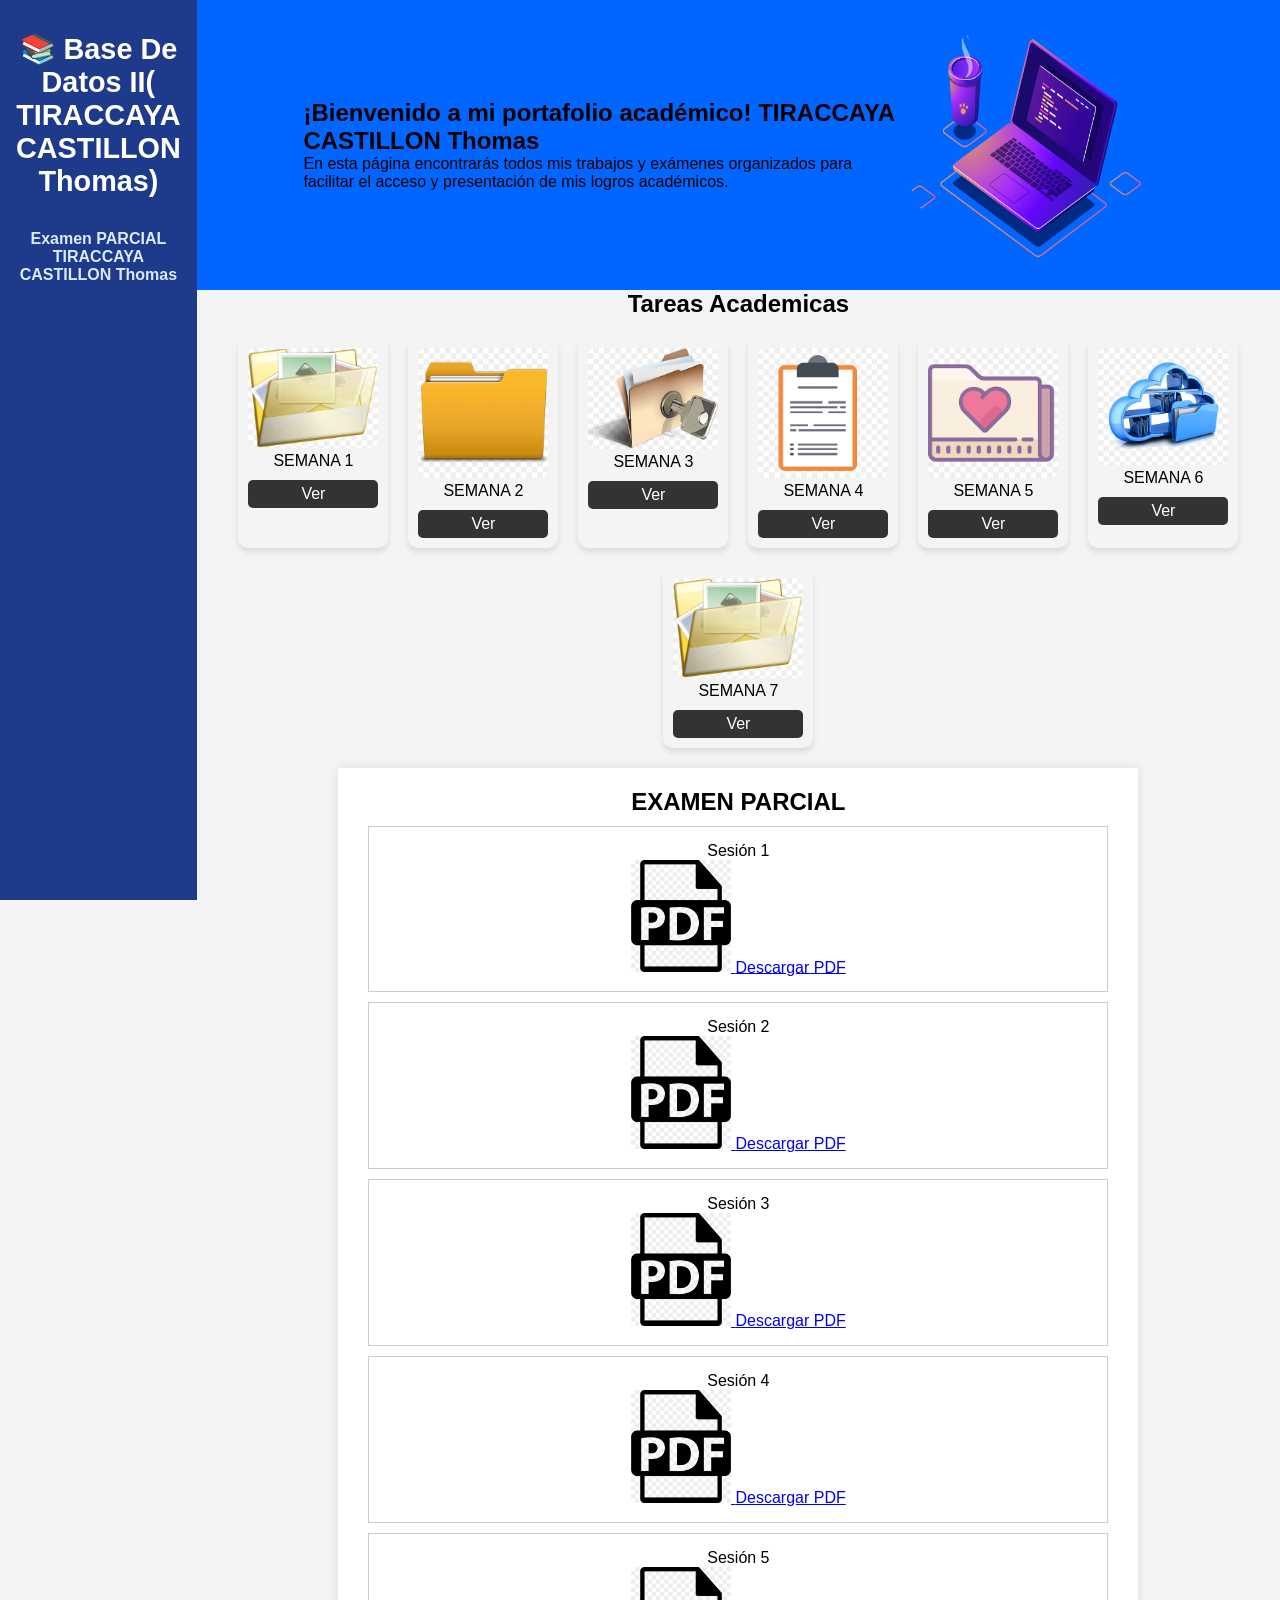
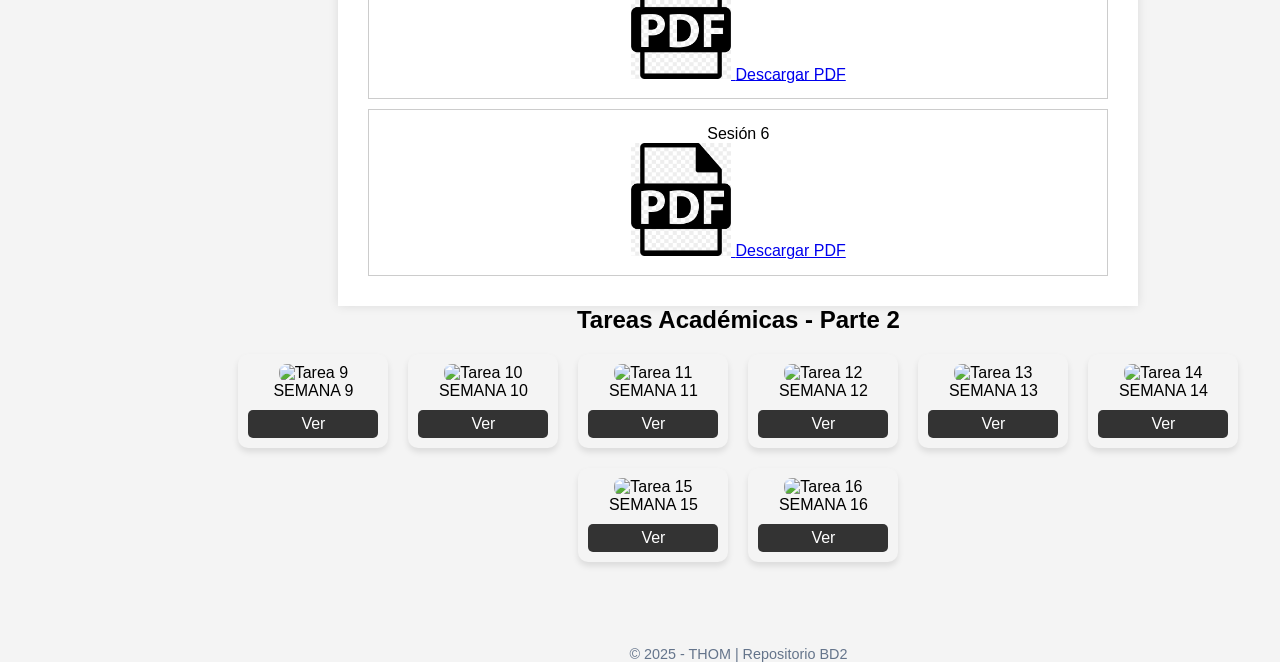
==== index.html @ 5e639778 "Update index.html" ====
<!DOCTYPE html>
<html lang="es">
<head>
  <meta charset="UTF-8">
  <meta name="viewport" content="width=device-width, initial-scale=1.0">
  <title>Repositorio BD2</title>
  <link rel="stylesheet" href="style.css">
</head>
<body>
  <div class="container">
    <aside class="sidebar">
      <h2>📚 Base De Datos II( TIRACCAYA CASTILLON Thomas)</h2>
      <nav>
        <ul>
           <li><a href="#presentacion"></a></li>
          <li><a href="#tareas"></a></li>
          <li><a href="#examen">Examen PARCIAL TIRACCAYA CASTILLON Thomas  </a></li>
          
        </ul>
      </nav>
    </aside>

   <section id="presentacion">
    <div class="contenedor-presentacion">
        <div class="texto-presentacion">
            <h2>¡Bienvenido a mi portafolio académico!
              TIRACCAYA CASTILLON Thomas
            </h2>
            <p>En esta página encontrarás todos mis trabajos y exámenes organizados para facilitar el acceso y presentación de mis logros académicos.</p>
        </div>
        <img src="img/foto-inicio.png" alt="Imagen de perfil">
        
    </div>
<section id="tareas">
    <h2>Tareas Academicas</h2>
    <div class="contenedor-tareas">
        <div class="tarea">
            <img src="img/semana_1.png" alt="Tarea 1">
            <p>SEMANA 1</p>
            <a href="https://www.canva.com/design/DAGjiTIDUJI/rzl7rjR2-c_rX0EJ133azg/edit?utm_content=DAGjiTIDUJI&utm_campaign=designshare&utm_medium=link2&utm_source=sharebutton" target="_blank">Ver</a>
        </div>
        <div class="tarea">
            <img src="img/semana_2.png" alt="Tarea 2">
            <p>SEMANA 2</p>
            <a href="https://www.canva.com/design/DAGjniBodwI/yDv_lgMr6_pcPIuMNM6FGQ/edit"target="_blank" >Ver</a>
        </div>
        <div class="tarea">
            <img src="img/semana_3.png" alt="Tarea 3">
            <p>SEMANA 3</p>
            <a href="tarea3.html" target="_blank">Ver</a>
        </div>
        <div class="tarea">
            <img src="img/semana_4.png" alt="Tarea 4">
            <p>SEMANA 4</p>
            <a href="https://universidadperuanalosand804-my.sharepoint.com/:x:/g/personal/s01301a_ms_upla_edu_pe/EdQ0whGF1O1AveE6C3Fu3boBXhEmCoakHpJaZ-RWYPAU6A?e=C2inzX" target="_blank">Ver</a>
        </div>
        <div class="tarea">
            <img src="img/semana_5.png" alt="Tarea 5">
            <p>SEMANA 5</p>
            <a href="https://universidadperuanalosand804-my.sharepoint.com/:p:/g/personal/s01301a_ms_upla_edu_pe/EWw7lZyQUc5HtdGyzTE4fcMBh_opcxxmxzOWknO6XAve9Q?e=O24t75" target="_blank">Ver</a>
        </div>
        <div class="tarea">
            <img src="img/semana_6.png" alt="Tarea 6">
            <p>SEMANA 6</p>
            <a href="https://universidadperuanalosand804-my.sharepoint.com/:p:/g/personal/s01301a_ms_upla_edu_pe/EWw7lZyQUc5HtdGyzTE4fcMBh_opcxxmxzOWknO6XAve9Q?e=O24t75" target="_blank">Ver</a>
        </div>
        <div class="tarea">
            <img src="img/semana_1.png" alt="Tarea 7">
            <p>SEMANA 7</p>
            <a href="google.com" target="_blank" rel="noopener noreferrer">Ver</a>
        </div>
    </div>
</section>
<section id="examen">
  
</section> 
<div class="contenedor">
        <h1>EXAMEN PARCIAL</h1>
        <div class="sesiones">
            <!-- Generar sesiones dinámicamente con JavaScript -->
        </div>
    </div>
  <section id="tareas2">
      <h2>Tareas Académicas - Parte 2</h2>
    <div class="contenedor-tareas" id="tareas2">
        <div class="tarea">
            <img src="img/semana_9.png" alt="Tarea 9">
            <p>SEMANA 9</p>
            <a href="https://ejemplo.com/semana9" target="_blank">Ver</a>
        </div>
        <div class="tarea">
            <img src="img/semana_10.png" alt="Tarea 10">
            <p>SEMANA 10</p>
            <a href="https://ejemplo.com/semana10" target="_blank">Ver</a>
        </div>
        <div class="tarea">
            <img src="img/semana_11.png" alt="Tarea 11">
            <p>SEMANA 11</p>
            <a href="https://ejemplo.com/semana11" target="_blank">Ver</a>
        </div>
        <div class="tarea">
            <img src="img/semana_12.png" alt="Tarea 12">
            <p>SEMANA 12</p>
            <a href="https://ejemplo.com/semana12" target="_blank">Ver</a>
        </div>
        <div class="tarea">
            <img src="img/semana_13.png" alt="Tarea 13">
            <p>SEMANA 13</p>
            <a href="https://ejemplo.com/semana13" target="_blank">Ver</a>
        </div>
        <div class="tarea">
            <img src="img/semana_14.png" alt="Tarea 14">
            <p>SEMANA 14</p>
            <a href="https://ejemplo.com/semana14" target="_blank">Ver</a>
        </div>
        <div class="tarea">
            <img src="img/semana_15.png" alt="Tarea 15">
            <p>SEMANA 15</p>
            <a href="https://ejemplo.com/semana15" target="_blank">Ver</a>
        </div>
        <div class="tarea">
            <img src="img/semana_16.png" alt="Tarea 16">
            <p>SEMANA 16</p>
            <a href="https://ejemplo.com/semana16" target="_blank">Ver</a>
        </div>
    </div>
  </section>

    <script src="Script.js"></script>
      <footer>
        <p>&copy; 2025 - THOM | Repositorio BD2</p>
      </footer>
    </main>
  </div>
</body>
</html>
---- style.css ----
/* Fuente y estilos básicos */
@import url('https://fonts.googleapis.com/css2?family=M+PLUS+1p&family=M+PLUS+Rounded+1c&display=swap');
*{
    margin: 0;
    padding: 0;
    box-sizing: border-box;
    font-family: 'M PLUS Rounded 1c', sans-serif;
}
html{
    scroll-behavior: smooth;
}

body {
    font-family: Arial, sans-serif;
    text-align: center;
    margin: 0;
    padding: 0;
}
* {
  box-sizing: border-box;
  margin: 0;
  padding: 0;
  font-family: 'Segoe UI', sans-serif;
}
.container {
  display: flex;
  min-height: 100vh;
}

/* Sidebar */
.sidebar {
  width: 220px;
  background-color: #1e3a8a;
  color: white;
  padding: 2rem 1rem;
  position: sticky;
  top: 0;
  height: 100vh;
}

.sidebar h2 {
  font-size: 1.8rem;
  margin-bottom: 2rem;
  text-align: center;
}

.sidebar nav ul {
  list-style: none;
}

.sidebar nav ul li {
  margin-bottom: 1rem;
}

.sidebar nav ul li a {
  color: #dbeafe;
  text-decoration: none;
  font-weight: bold;
  transition: color 0.3s;
}

.sidebar nav ul li a:hover {
  color: #ffffff;
}

/* Main content */
.content {
  flex: 1;
  padding: 2rem;
}

header {
  margin-bottom: 2rem;
}

header h1 {
  font-size: 2.5rem;
  color: #1e40af;
}

header p {
  color: #475569;
}

/* styles.css */
body {
    font-family: Arial, sans-serif;
    text-align: center;
    background-color: #f4f4f4;
}

.contenedor {
    max-width: 800px;
    margin: auto;
    padding: 20px;
    background: white;
    box-shadow: 0 0 10px rgba(0, 0, 0, 0.1);
}
.contenedor-presentacion {
    display: flex;
    align-items: center;
    justify-content: center;
    padding: 20px;
    background-color: #0066FF;
}

.contenedor-presentacion img {
    width: 250px; /* Ajusta el tamaño según sea necesario */
    height: 250px;
    border-radius: 50%;
    margin-right: 20px;
}

.texto-presentacion {
    max-width: 600px;
    text-align: left;
}
.contenedor-tareas {
    display: flex;
    flex-wrap: wrap;
    justify-content: center;
    gap: 20px;
    padding: 20px;
}

.tarea {
    width: 150px;
    padding: 10px;
    text-align: center;
    background-color: #f4f4f4;
    border-radius: 10px;
    box-shadow: 0 4px 6px rgba(0, 0, 0, 0.1);
}

.tarea img {
    width: 100%;
    border-radius: 8px;
}

.tarea a {
    display: block;
    margin-top: 10px;
    padding: 5px;
    text-decoration: none;
    background-color: #333;
    color: white;
    border-radius: 5px;
}
.sesion {
    border: 1px solid #ccc;
    padding: 15px;
    margin: 10px;
    background-color: #fff;
}

.sesion img {
    width: 100px;
    height: auto;
}

.boton {
    display: block;
    margin: 10px auto;
    padding: 10px;
    background-color: blue;
    color: white;
    text-decoration: none;
    border-radius: 5px;
}

.boton:hover {
    background-color: darkblue;
}
/* Footer */
footer {
  margin-top: 4rem;
  text-align: center;
  color: #64748b;
  font-size: 0.9rem;
}
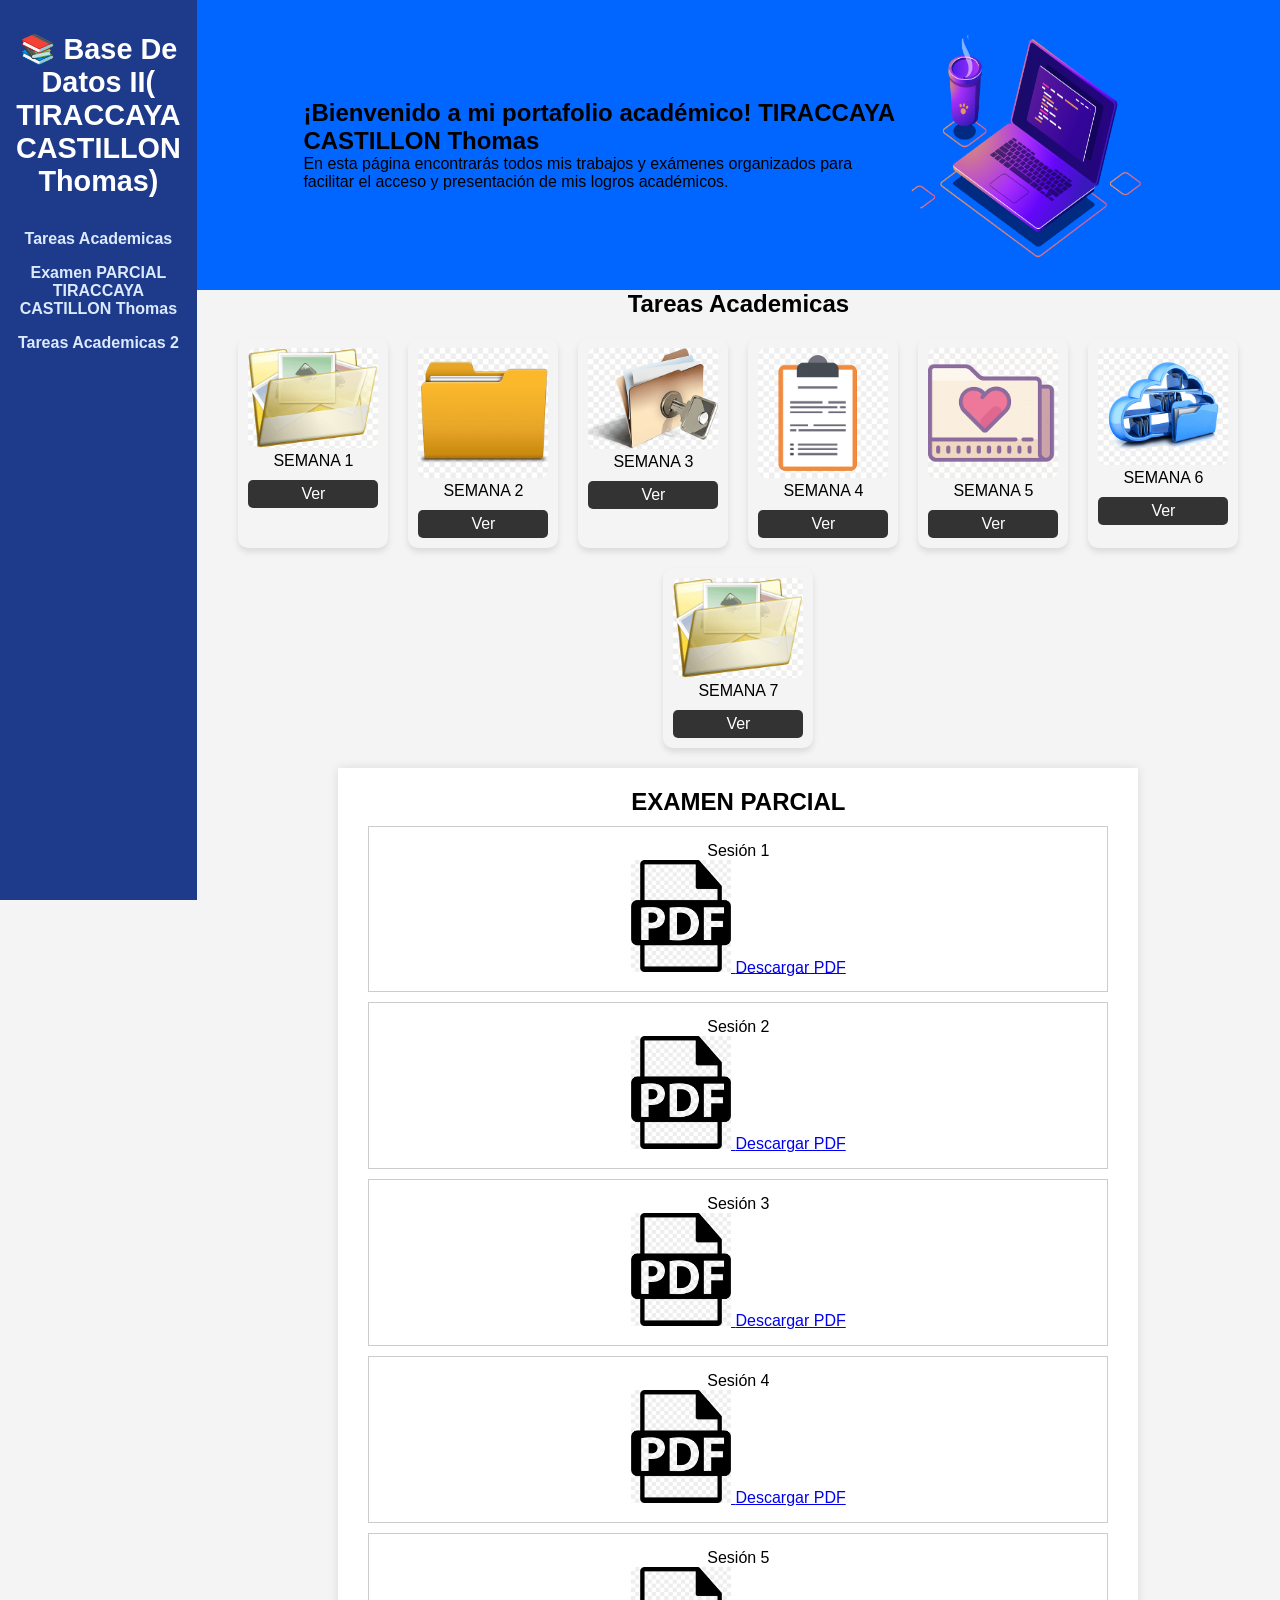
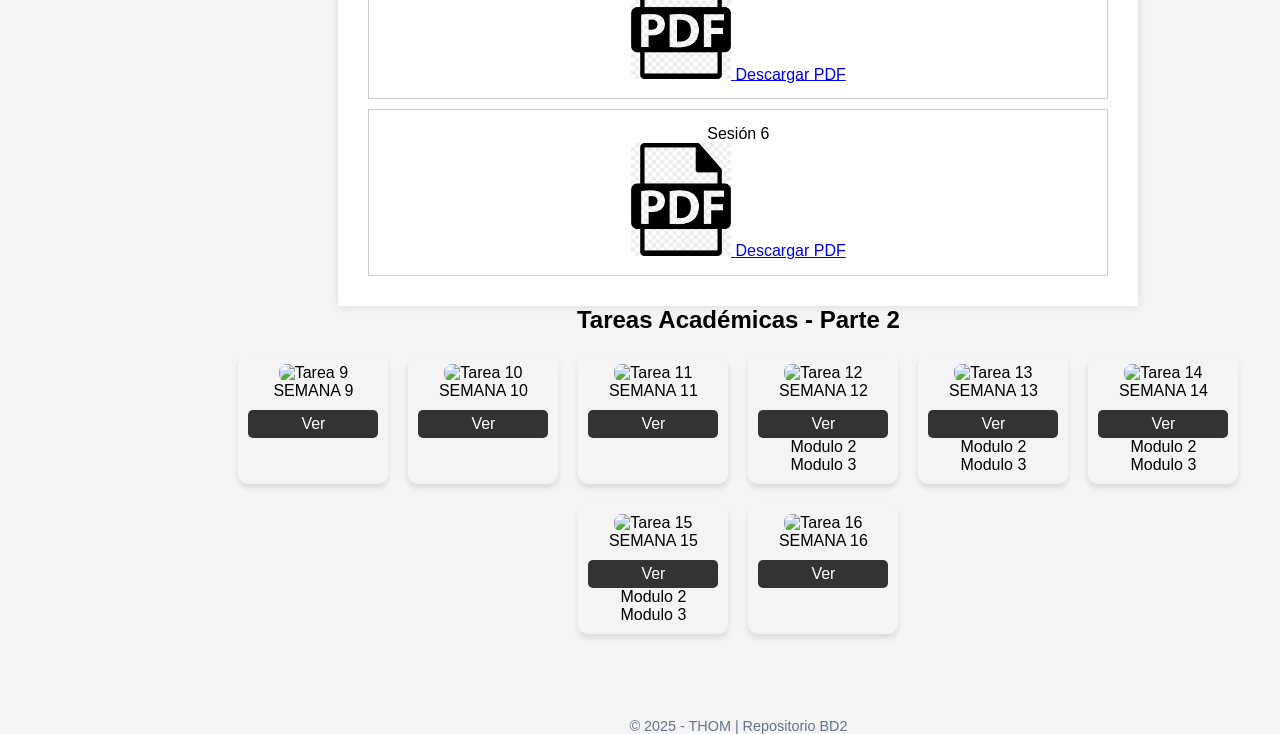
==== commit 7a29d2f1: "Update index.html" ====
--- a/index.html
+++ b/index.html
@@ -13,9 +13,9 @@
       <nav>
         <ul>
            <li><a href="#presentacion"></a></li>
-          <li><a href="#tareas"></a></li>
+          <li><a href="#tareas">Tareas Academicas </a></li>
           <li><a href="#examen">Examen PARCIAL TIRACCAYA CASTILLON Thomas  </a></li>
-          
+          <li><a href="#tareas2">Tareas Academicas 2</a></li>
         </ul>
       </nav>
     </aside>
@@ -91,32 +91,40 @@
         <div class="tarea">
             <img src="img/semana_10.png" alt="Tarea 10">
             <p>SEMANA 10</p>
-            <a href="https://ejemplo.com/semana10" target="_blank">Ver</a>
+            <a href="https://universidadperuanalosand804-my.sharepoint.com/:w:/g/personal/s01301a_ms_upla_edu_pe/EXelvGor4opFsDX1-veQJboBdX7mOpkSONgCnODID5k4uA?e=kZrKa3" target="_blank">Ver</a>
         </div>
         <div class="tarea">
             <img src="img/semana_11.png" alt="Tarea 11">
             <p>SEMANA 11</p>
-            <a href="https://ejemplo.com/semana11" target="_blank">Ver</a>
+            <a href="https://universidadperuanalosand804-my.sharepoint.com/:w:/g/personal/s01301a_ms_upla_edu_pe/EdFS7dxULSRErAuXMihiwtoBA-bXfXD88xIZjsRterM3oA?e=ClSCLf" target="_blank">Ver</a>
         </div>
         <div class="tarea">
             <img src="img/semana_12.png" alt="Tarea 12">
             <p>SEMANA 12</p>
             <a href="https://ejemplo.com/semana12" target="_blank">Ver</a>
+            <p>Modulo 2</p>
+            <p>Modulo 3</p>
         </div>
         <div class="tarea">
             <img src="img/semana_13.png" alt="Tarea 13">
             <p>SEMANA 13</p>
             <a href="https://ejemplo.com/semana13" target="_blank">Ver</a>
+          <p>Modulo 2</p>
+            <p>Modulo 3</p>
         </div>
         <div class="tarea">
             <img src="img/semana_14.png" alt="Tarea 14">
             <p>SEMANA 14</p>
             <a href="https://ejemplo.com/semana14" target="_blank">Ver</a>
+          <p>Modulo 2</p>
+            <p>Modulo 3</p>
         </div>
         <div class="tarea">
             <img src="img/semana_15.png" alt="Tarea 15">
             <p>SEMANA 15</p>
             <a href="https://ejemplo.com/semana15" target="_blank">Ver</a>
+          <p>Modulo 2</p>
+            <p>Modulo 3</p>
         </div>
         <div class="tarea">
             <img src="img/semana_16.png" alt="Tarea 16">
--- a/style.css
+++ b/style.css
@@ -171,6 +171,59 @@
 .boton:hover {
     background-color: darkblue;
 }
+/* Estilos solo para la sección tareas2 */
+    tareas2 {
+        display: flex;
+        flex-wrap: wrap;
+        justify-content: center;
+        gap: 20px;
+        padding: 20px;
+        max-width: 1200px;
+        margin: auto;
+    }
+
+    tareas2 .tarea {
+        background-color: #ffffff;
+        border-radius: 10px;
+        box-shadow: 0 4px 10px rgba(0, 0, 0, 0.15);
+        width: 200px;
+        text-align: center;
+        padding: 15px;
+        transition: transform 0.3s ease;
+    }
+
+    tareas2 .tarea:hover {
+        transform: translateY(-5px);
+    }
+
+    tareas2 .tarea img {
+        width: 100%;
+        height: 150px;
+        object-fit: cover;
+        border-radius: 8px;
+        margin-bottom: 10px;
+    }
+
+    tareas2 .tarea p {
+        font-weight: bold;
+        margin-bottom: 8px;
+        color: #2c3e50;
+    }
+
+    tareas2 .tarea a {
+        display: inline-block;
+        padding: 8px 14px;
+        background-color: #2980b9;
+        color: white;
+        text-decoration: none;
+        border-radius: 5px;
+        transition: background-color 0.3s ease;
+    }
+
+    tareas2 .tarea a:hover {
+        background-color: #1c5980;
+    }
+
 /* Footer */
 footer {
   margin-top: 4rem;
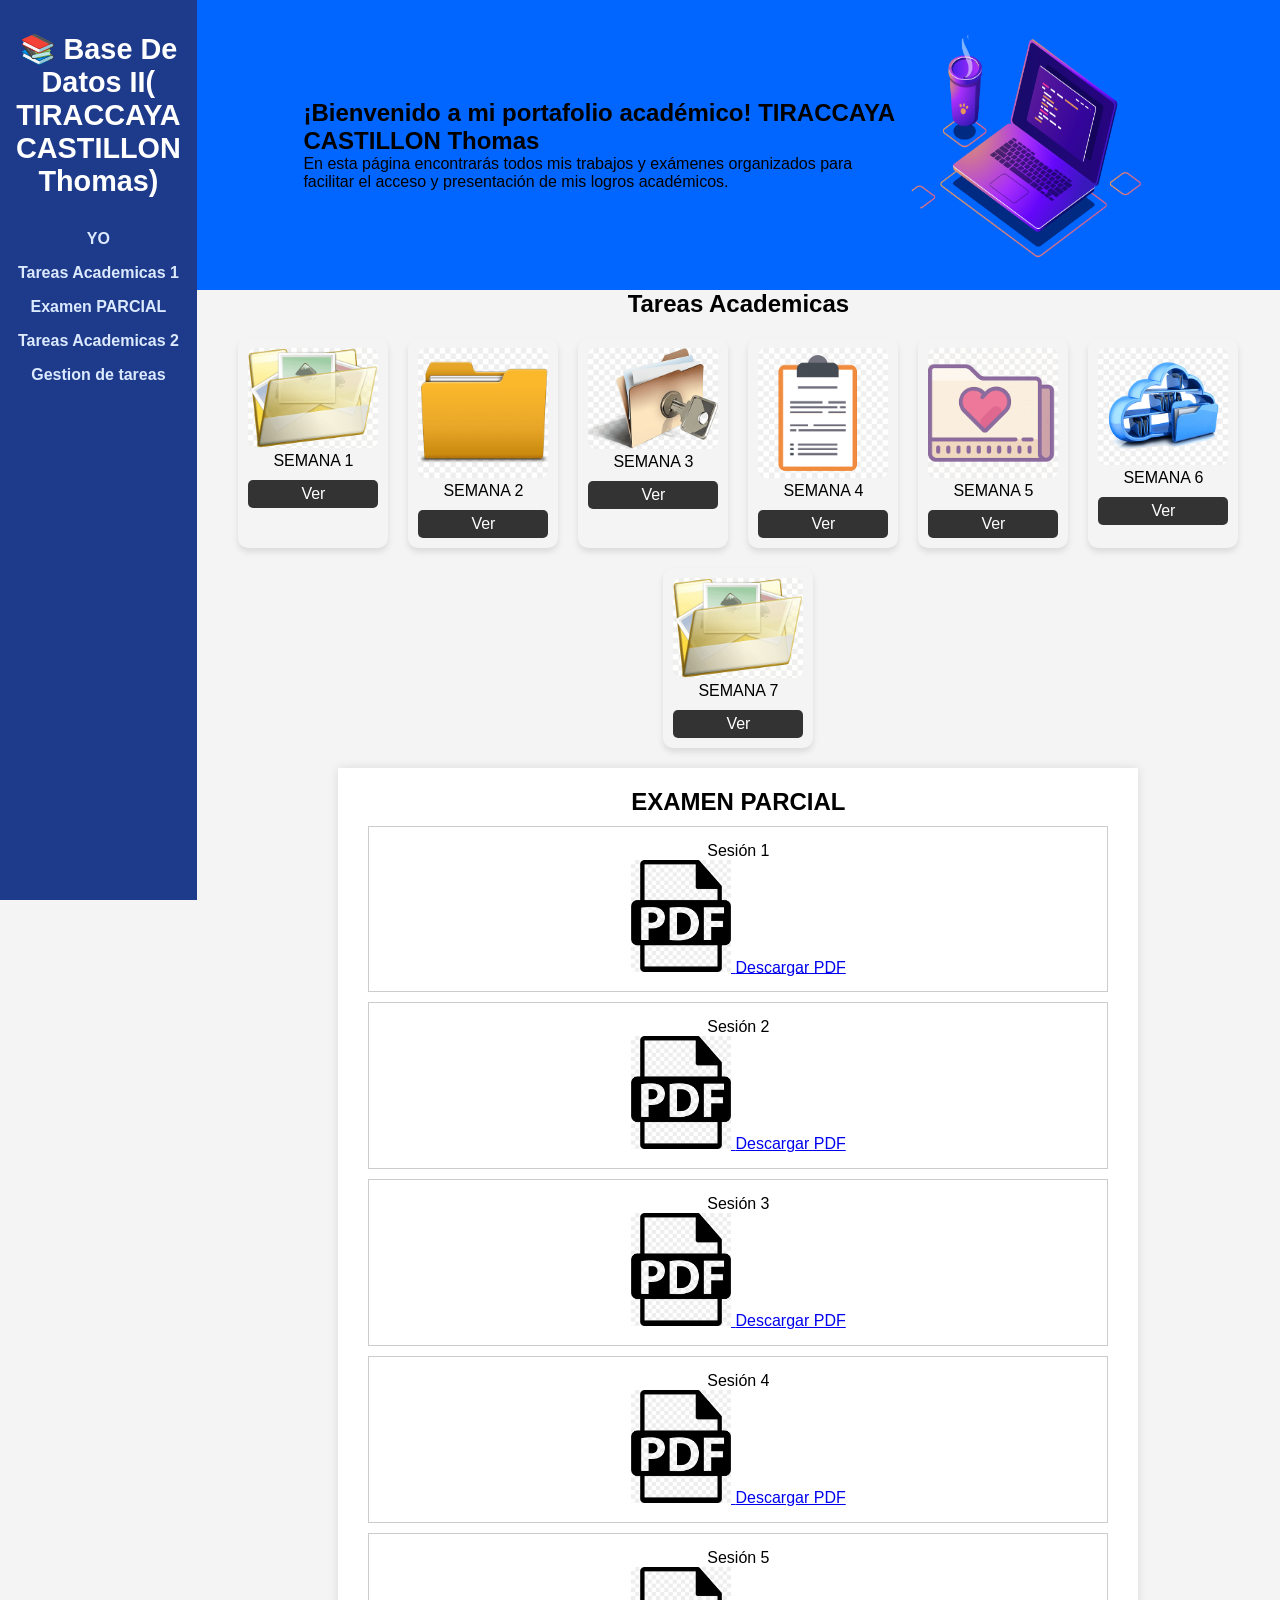
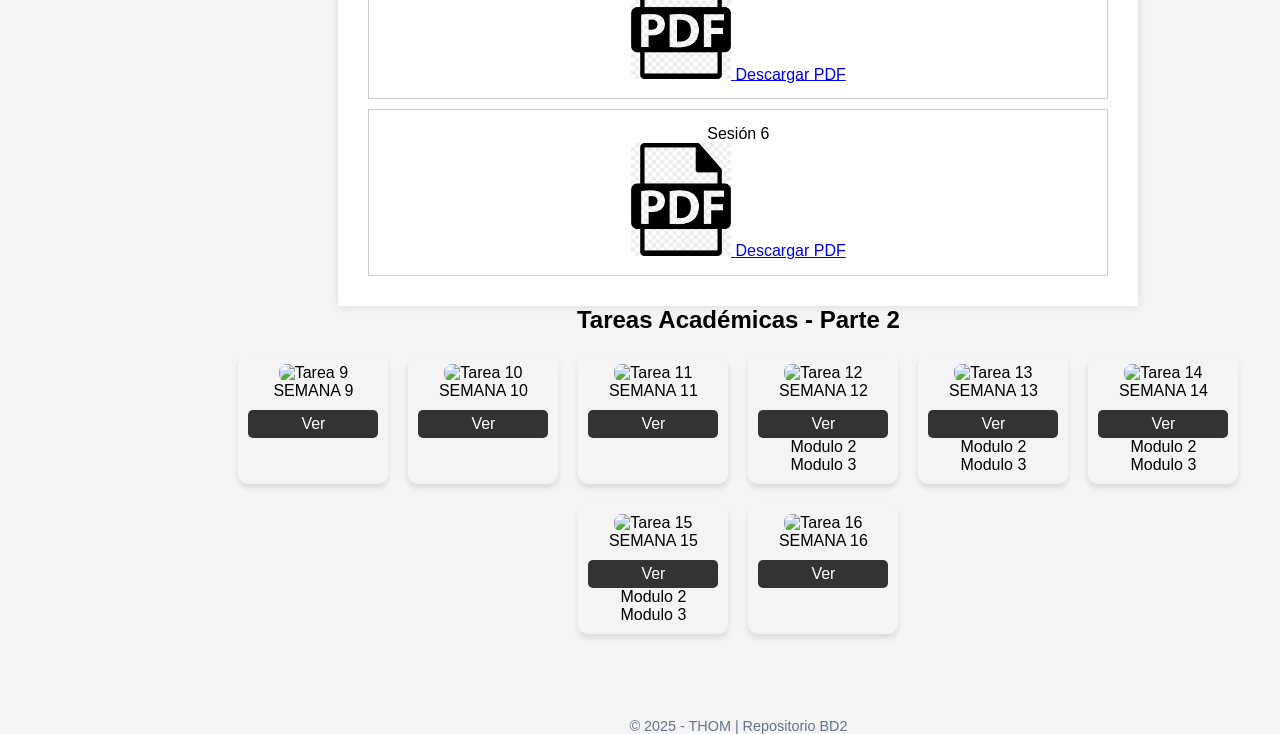
==== commit 9f31af32: "Update index.html" ====
--- a/index.html
+++ b/index.html
@@ -12,10 +12,11 @@
       <h2>📚 Base De Datos II( TIRACCAYA CASTILLON Thomas)</h2>
       <nav>
         <ul>
-           <li><a href="#presentacion"></a></li>
-          <li><a href="#tareas">Tareas Academicas </a></li>
-          <li><a href="#examen">Examen PARCIAL TIRACCAYA CASTILLON Thomas  </a></li>
+           <li><a href="#presentacion">YO</a></li>
+          <li><a href="#tareas">Tareas Academicas 1</a></li>
+          <li><a href="#examen">Examen PARCIAL </a></li>
           <li><a href="#tareas2">Tareas Academicas 2</a></li>
+          <li><a href="#gestion" >Gestion de tareas</a></li>
         </ul>
       </nav>
     </aside>
@@ -133,6 +134,9 @@
         </div>
     </div>
   </section>
+     <section id="gestion">
+       
+     </section>
 
     <script src="Script.js"></script>
       <footer>
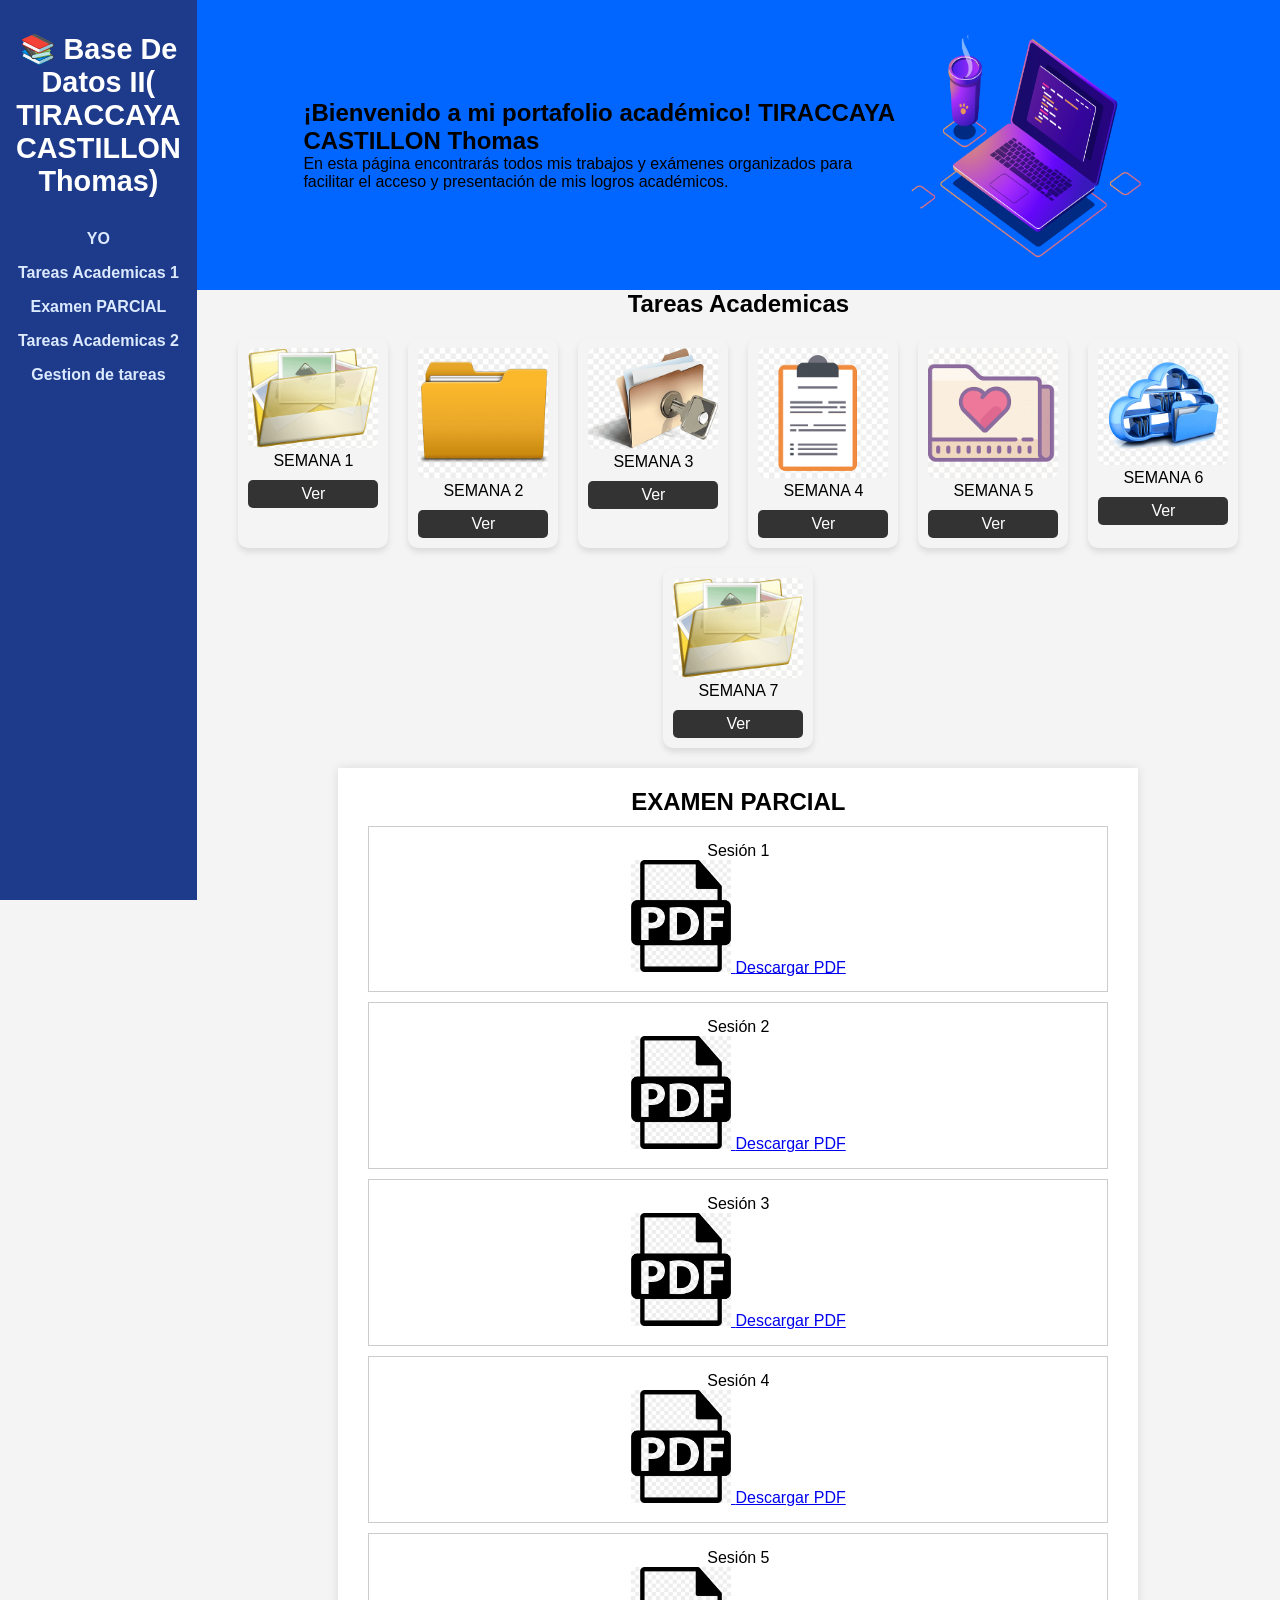
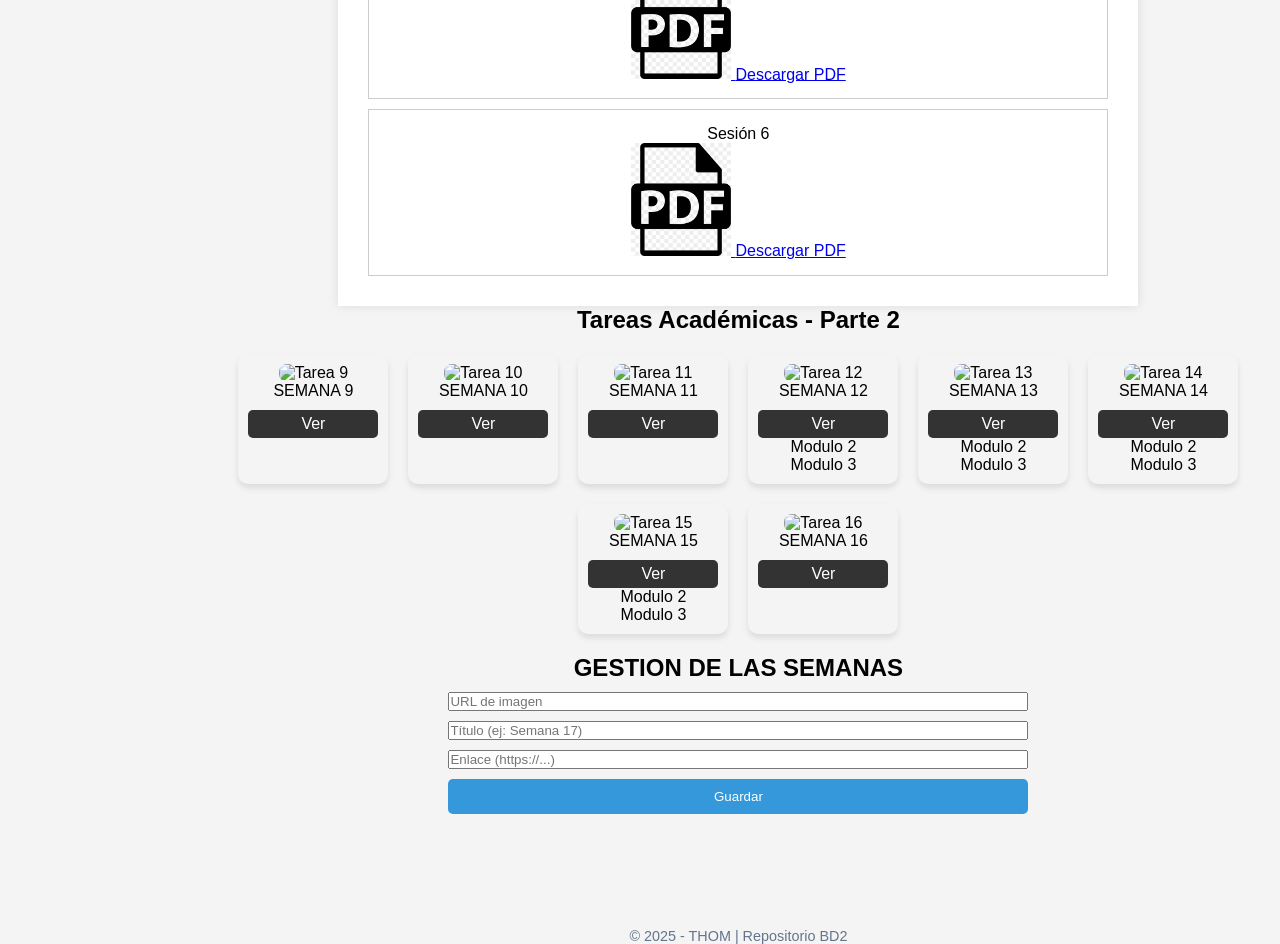
==== commit 165d42b9: "Update index.html" ====
--- a/index.html
+++ b/index.html
@@ -135,6 +135,21 @@
     </div>
   </section>
      <section id="gestion">
+       <h2>GESTION DE LAS SEMANAS</h2>
+  <div style="max-width: 600px; margin: auto; padding: 10px;">
+    <form id="formulario">
+      <input type="hidden" id="indice">
+      <input type="text" id="imagen" placeholder="URL de imagen" required style="width: 100%; margin-bottom: 10px;">
+      <input type="text" id="titulo" placeholder="Título (ej: Semana 17)" required style="width: 100%; margin-bottom: 10px;">
+      <input type="text" id="link" placeholder="Enlace (https://...)" required style="width: 100%; margin-bottom: 10px;">
+      <button type="submit" style="width: 100%; background-color: #3498db; color: white; padding: 10px; border: none; border-radius: 5px;">Guardar</button>
+    </form>
+  </div>
+
+  <div class="contenedor-tareas" id="gestion">
+    <!-- Las tareas gestionadas aparecerán aquí -->
+    
+  </div>
        
      </section>
 
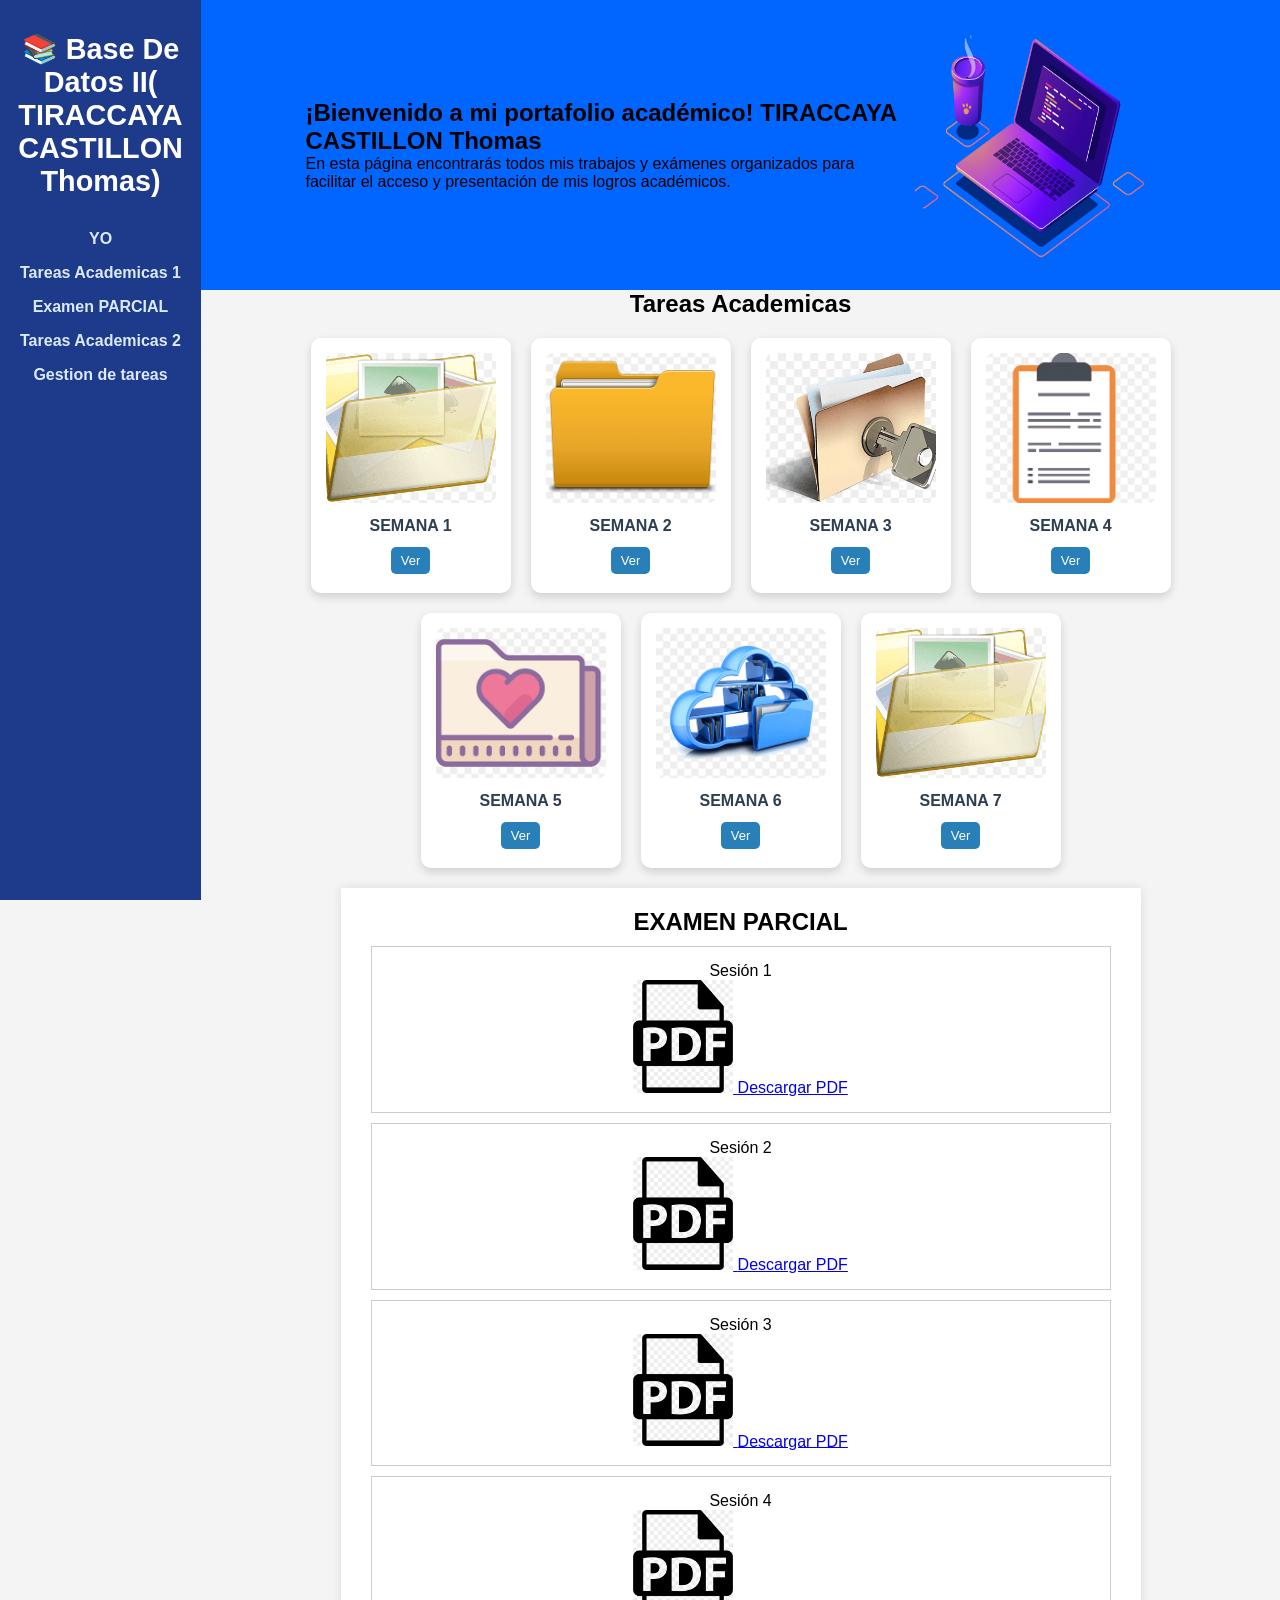
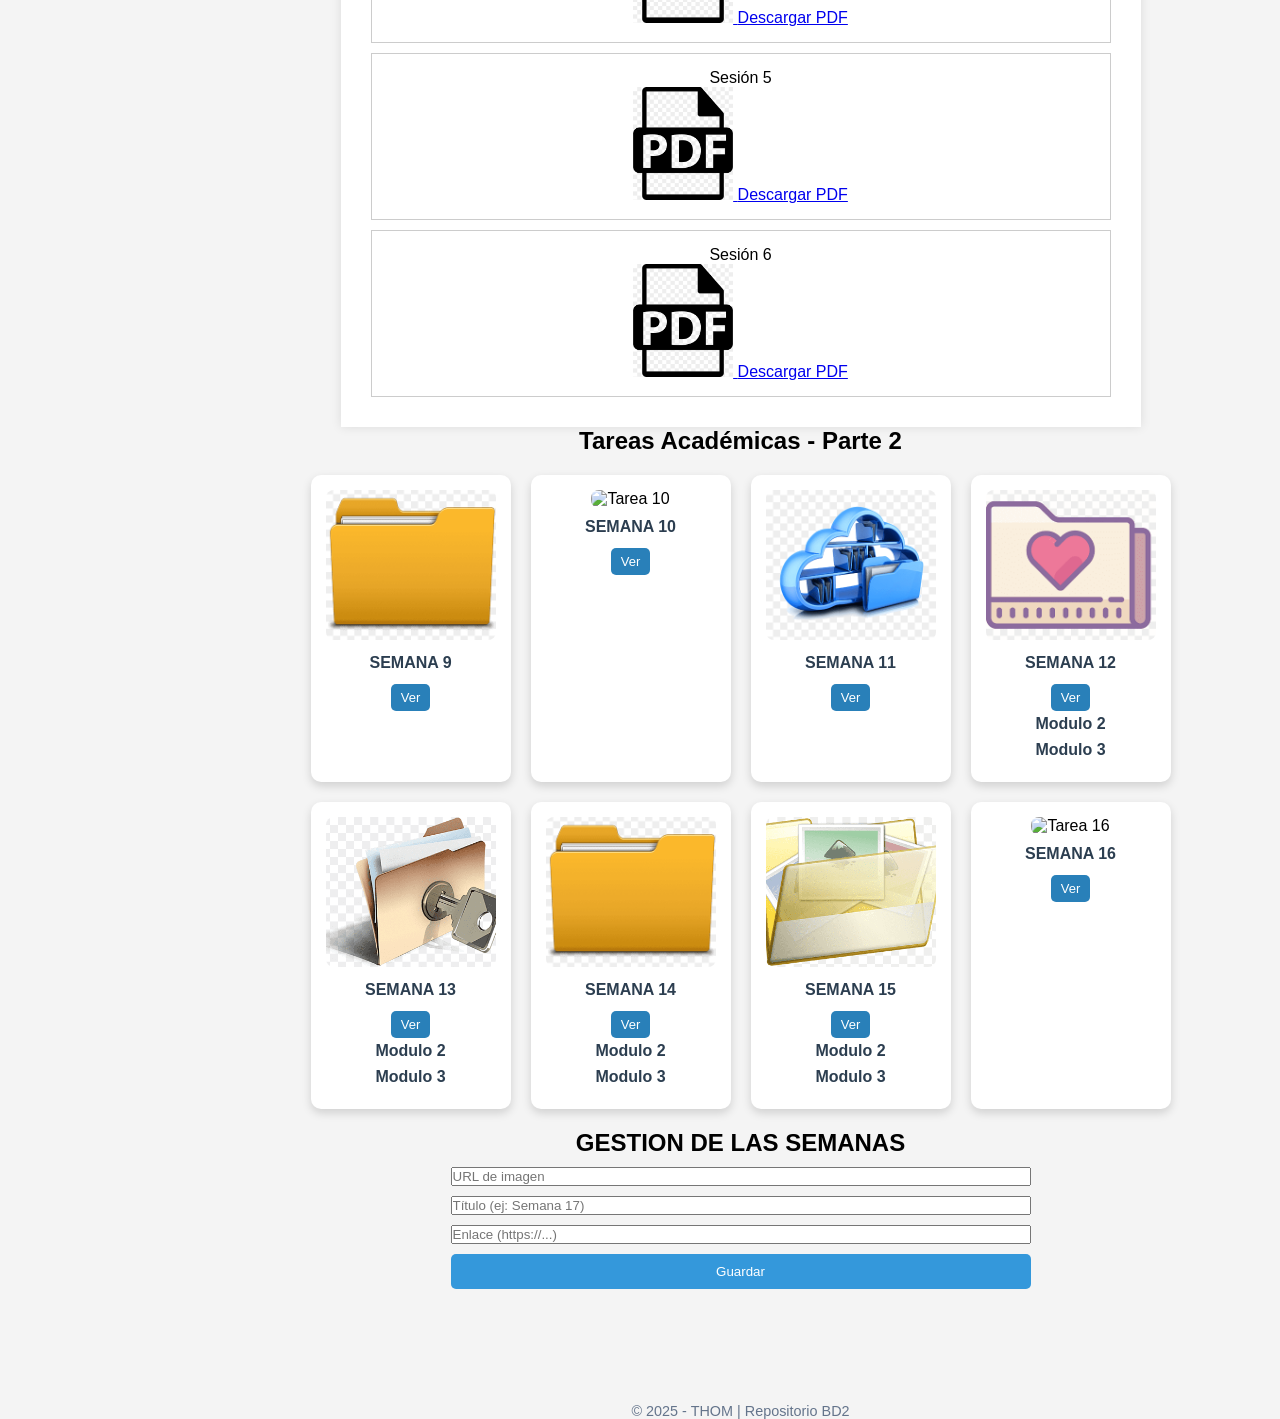
==== commit e7bda435: "Update index.html" ====
--- a/index.html
+++ b/index.html
@@ -85,43 +85,43 @@
       <h2>Tareas Académicas - Parte 2</h2>
     <div class="contenedor-tareas" id="tareas2">
         <div class="tarea">
-            <img src="img/semana_9.png" alt="Tarea 9">
+            <img src="img/semana_2.png" alt="Tarea 9">
             <p>SEMANA 9</p>
             <a href="https://ejemplo.com/semana9" target="_blank">Ver</a>
         </div>
         <div class="tarea">
-            <img src="img/semana_10.png" alt="Tarea 10">
+            <img src="img/semana_7.png" alt="Tarea 10">
             <p>SEMANA 10</p>
             <a href="https://universidadperuanalosand804-my.sharepoint.com/:w:/g/personal/s01301a_ms_upla_edu_pe/EXelvGor4opFsDX1-veQJboBdX7mOpkSONgCnODID5k4uA?e=kZrKa3" target="_blank">Ver</a>
         </div>
         <div class="tarea">
-            <img src="img/semana_11.png" alt="Tarea 11">
+            <img src="img/semana_6.png" alt="Tarea 11">
             <p>SEMANA 11</p>
             <a href="https://universidadperuanalosand804-my.sharepoint.com/:w:/g/personal/s01301a_ms_upla_edu_pe/EdFS7dxULSRErAuXMihiwtoBA-bXfXD88xIZjsRterM3oA?e=ClSCLf" target="_blank">Ver</a>
         </div>
         <div class="tarea">
-            <img src="img/semana_12.png" alt="Tarea 12">
+            <img src="img/semana_5.png" alt="Tarea 12">
             <p>SEMANA 12</p>
-            <a href="https://ejemplo.com/semana12" target="_blank">Ver</a>
+            <a href="https://universidadperuanalosand804-my.sharepoint.com/:w:/g/personal/s01301a_ms_upla_edu_pe/EQ_MkjzEOJFPui4Cnut8zbwBFyhunpJW79ww89W8_DkyHA?e=aL67xE" target="_blank">Ver</a>
             <p>Modulo 2</p>
             <p>Modulo 3</p>
         </div>
         <div class="tarea">
-            <img src="img/semana_13.png" alt="Tarea 13">
+            <img src="img/semana_3.png" alt="Tarea 13">
             <p>SEMANA 13</p>
-            <a href="https://ejemplo.com/semana13" target="_blank">Ver</a>
+            <a href="https://universidadperuanalosand804-my.sharepoint.com/:w:/g/personal/s01301a_ms_upla_edu_pe/EQ_MkjzEOJFPui4Cnut8zbwBFyhunpJW79ww89W8_DkyHA?e=aL67xE" target="_blank">Ver</a>
           <p>Modulo 2</p>
             <p>Modulo 3</p>
         </div>
         <div class="tarea">
-            <img src="img/semana_14.png" alt="Tarea 14">
+            <img src="img/semana_2.png" alt="Tarea 14">
             <p>SEMANA 14</p>
-            <a href="https://ejemplo.com/semana14" target="_blank">Ver</a>
+            <a href="https://universidadperuanalosand804-my.sharepoint.com/:w:/g/personal/s01301a_ms_upla_edu_pe/EQ_MkjzEOJFPui4Cnut8zbwBFyhunpJW79ww89W8_DkyHA?e=aL67xE" target="_blank">Ver</a>
           <p>Modulo 2</p>
             <p>Modulo 3</p>
         </div>
         <div class="tarea">
-            <img src="img/semana_15.png" alt="Tarea 15">
+            <img src="img/semana_1.png" alt="Tarea 15">
             <p>SEMANA 15</p>
             <a href="https://ejemplo.com/semana15" target="_blank">Ver</a>
           <p>Modulo 2</p>
--- a/style.css
+++ b/style.css
@@ -223,7 +223,74 @@
     tareas2 .tarea a:hover {
         background-color: #1c5980;
     }
-
+/* section de gestion de tareas*/
+.contenedor-tareas {
+    display: flex;
+    flex-wrap: wrap;
+    justify-content: center;
+    gap: 20px;
+    padding: 20px;
+    max-width: 1200px;
+    margin: auto;
+  }
+
+  .tarea {
+    background-color: #ffffff;
+    border-radius: 10px;
+    box-shadow: 0 4px 10px rgba(0, 0, 0, 0.15);
+    width: 200px;
+    text-align: center;
+    padding: 15px;
+    transition: transform 0.3s ease;
+  }
+
+  .tarea:hover {
+    transform: translateY(-5px);
+  }
+
+  .tarea img {
+    width: 100%;
+    height: 150px;
+    object-fit: cover;
+    border-radius: 8px;
+    margin-bottom: 10px;
+  }
+
+  .tarea p {
+    font-weight: bold;
+    margin-bottom: 8px;
+    color: #2c3e50;
+  }
+
+  .tarea a, .tarea button {
+    display: inline-block;
+    margin: 4px 4px;
+    padding: 6px 10px;
+    font-size: 13px;
+    border: none;
+    border-radius: 5px;
+    cursor: pointer;
+    text-decoration: none;
+  }
+
+  .tarea a {
+    background-color: #2980b9;
+    color: white;
+  }
+
+  .tarea a:hover {
+    background-color: #1c5980;
+  }
+
+  .editar {
+    background-color: #f1c40f;
+    color: #000;
+  }
+
+  .eliminar {
+    background-color: #e74c3c;
+    color: #fff;
+  }
 /* Footer */
 footer {
   margin-top: 4rem;
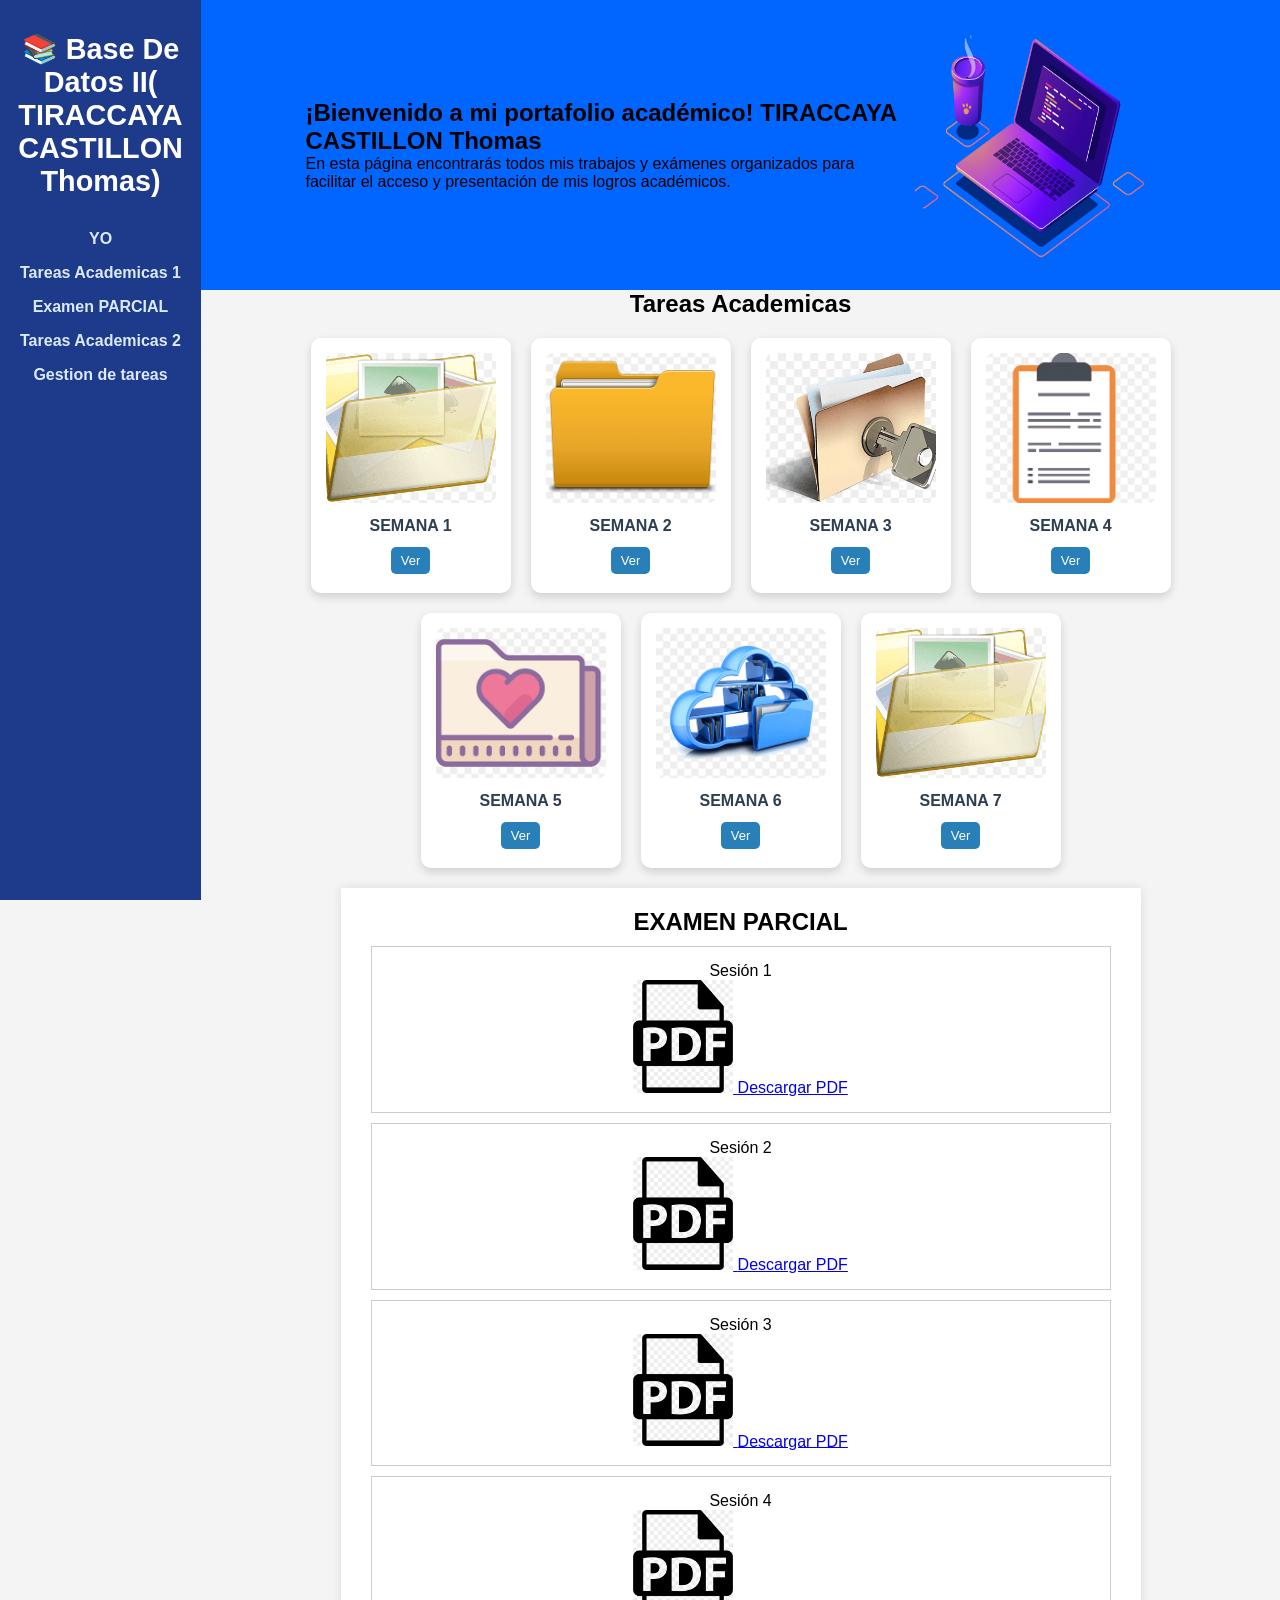
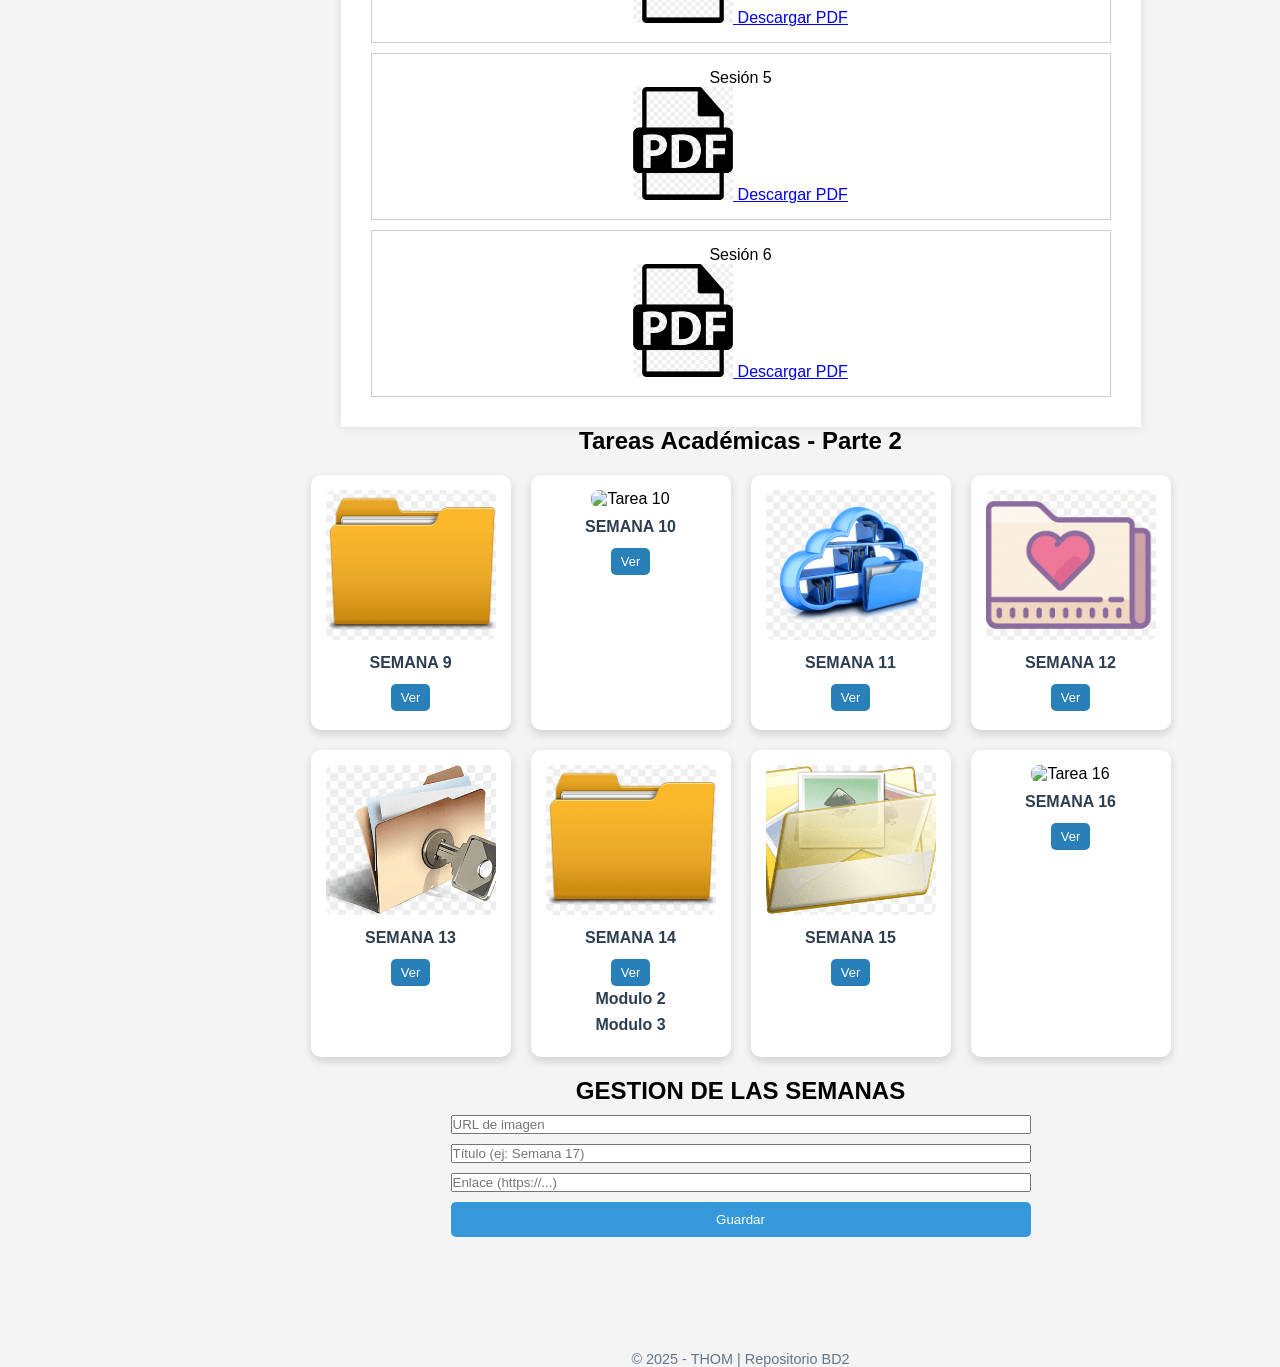
==== commit 4140b6fb: "Update index.html" ====
--- a/index.html
+++ b/index.html
@@ -103,15 +103,13 @@
             <img src="img/semana_5.png" alt="Tarea 12">
             <p>SEMANA 12</p>
             <a href="https://universidadperuanalosand804-my.sharepoint.com/:w:/g/personal/s01301a_ms_upla_edu_pe/EQ_MkjzEOJFPui4Cnut8zbwBFyhunpJW79ww89W8_DkyHA?e=aL67xE" target="_blank">Ver</a>
-            <p>Modulo 2</p>
-            <p>Modulo 3</p>
+           
         </div>
         <div class="tarea">
             <img src="img/semana_3.png" alt="Tarea 13">
             <p>SEMANA 13</p>
             <a href="https://universidadperuanalosand804-my.sharepoint.com/:w:/g/personal/s01301a_ms_upla_edu_pe/EQ_MkjzEOJFPui4Cnut8zbwBFyhunpJW79ww89W8_DkyHA?e=aL67xE" target="_blank">Ver</a>
-          <p>Modulo 2</p>
-            <p>Modulo 3</p>
+          
         </div>
         <div class="tarea">
             <img src="img/semana_2.png" alt="Tarea 14">
@@ -124,8 +122,7 @@
             <img src="img/semana_1.png" alt="Tarea 15">
             <p>SEMANA 15</p>
             <a href="https://ejemplo.com/semana15" target="_blank">Ver</a>
-          <p>Modulo 2</p>
-            <p>Modulo 3</p>
+         
         </div>
         <div class="tarea">
             <img src="img/semana_16.png" alt="Tarea 16">
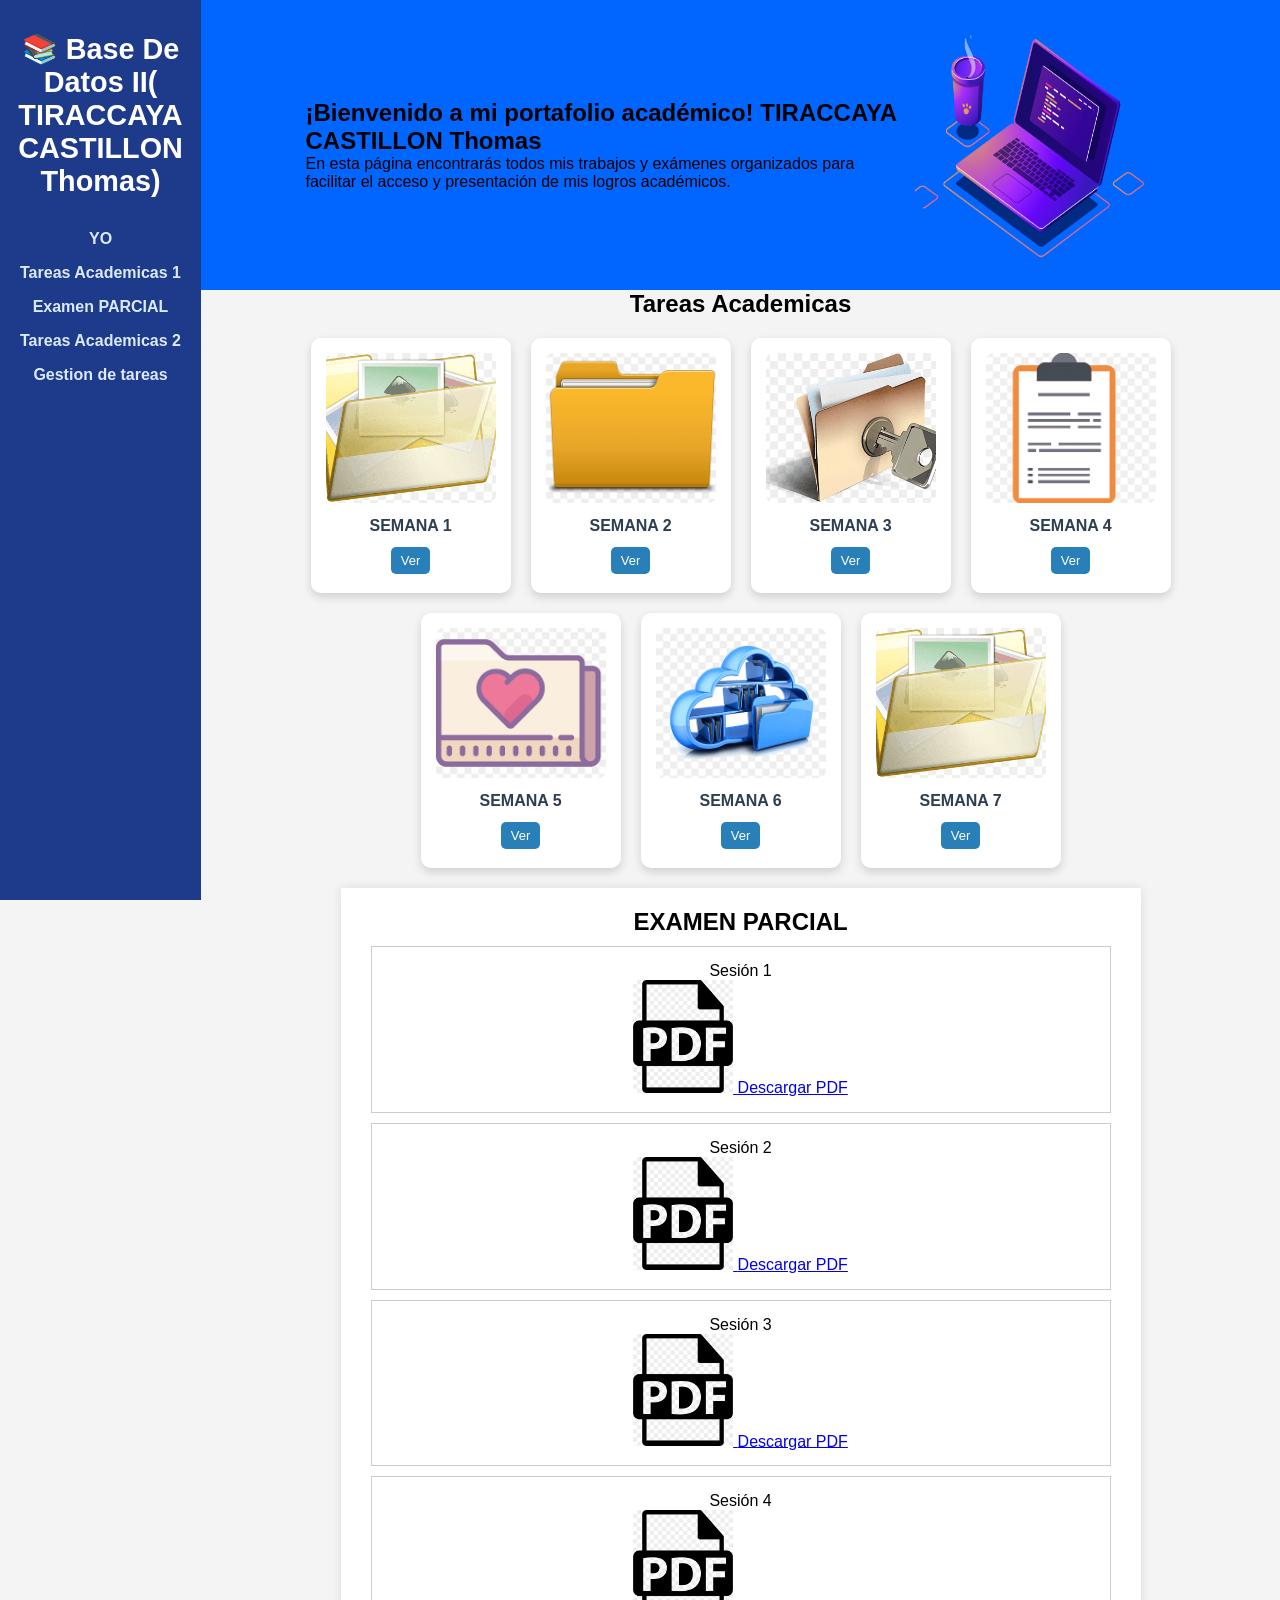
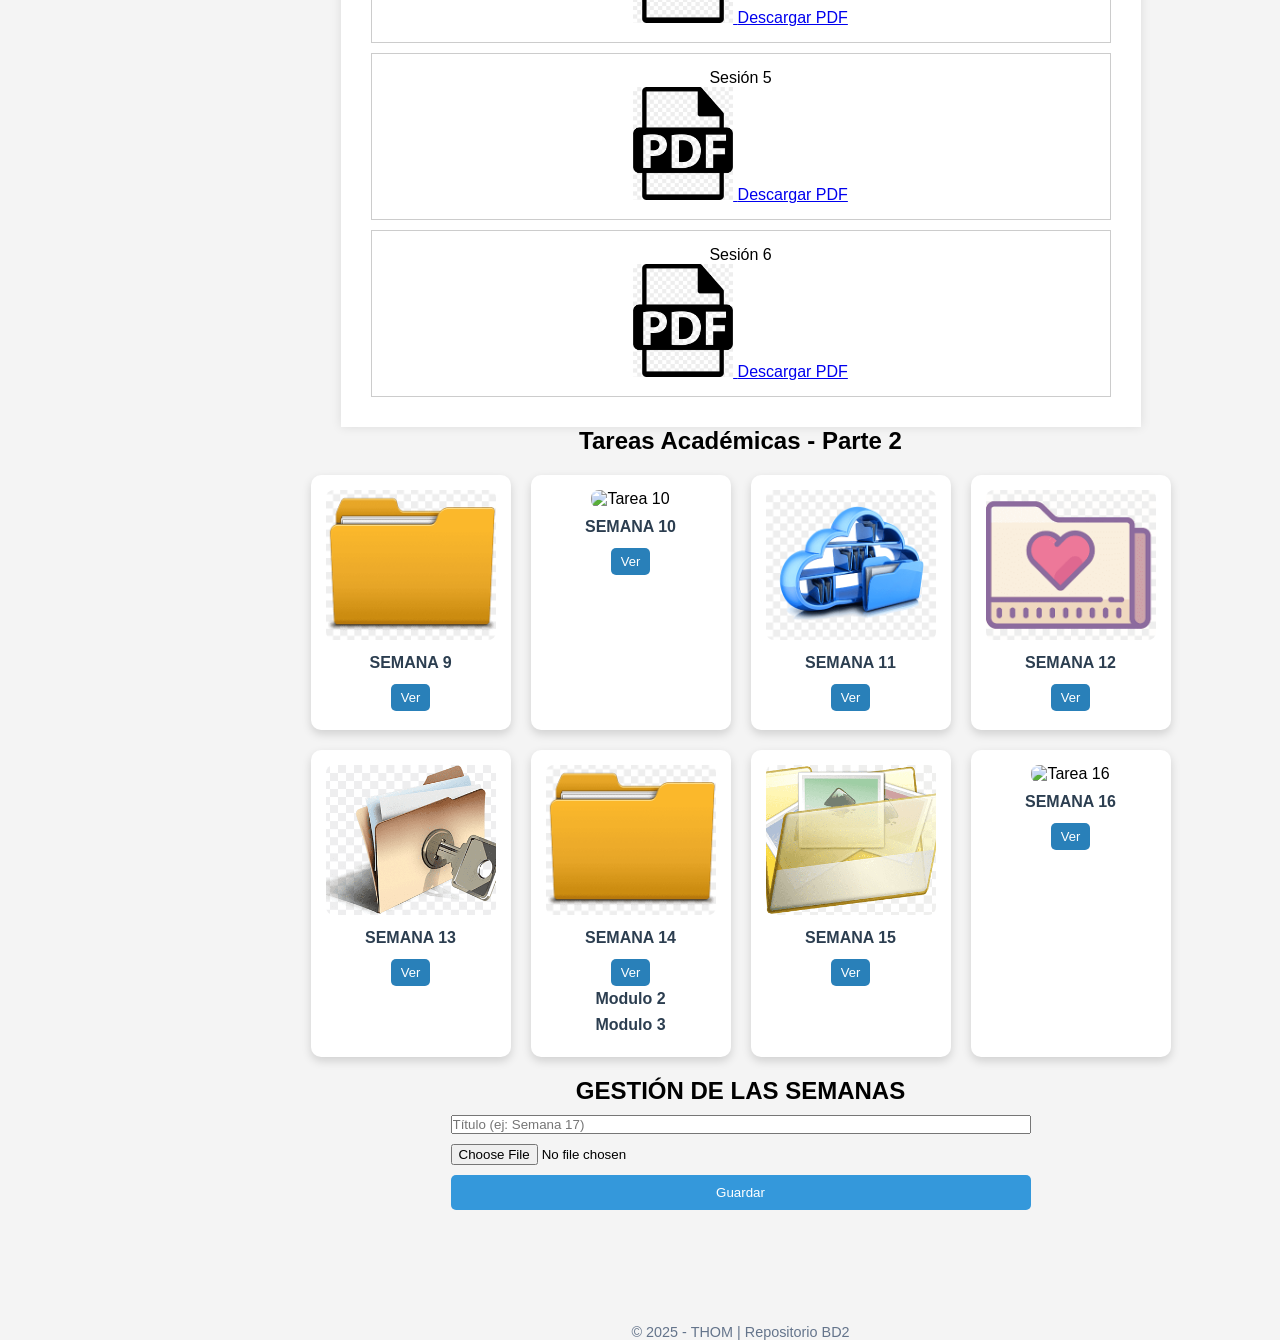
==== commit edb7c73d: "Update index.html" ====
--- a/index.html
+++ b/index.html
@@ -131,24 +131,21 @@
         </div>
     </div>
   </section>
-     <section id="gestion">
-       <h2>GESTION DE LAS SEMANAS</h2>
+    <section id="gestion">
+  <h2>GESTIÓN DE LAS SEMANAS</h2>
   <div style="max-width: 600px; margin: auto; padding: 10px;">
     <form id="formulario">
       <input type="hidden" id="indice">
-      <input type="text" id="imagen" placeholder="URL de imagen" required style="width: 100%; margin-bottom: 10px;">
       <input type="text" id="titulo" placeholder="Título (ej: Semana 17)" required style="width: 100%; margin-bottom: 10px;">
-      <input type="text" id="link" placeholder="Enlace (https://...)" required style="width: 100%; margin-bottom: 10px;">
+      <input type="file" id="archivo" accept=".pdf,.doc,.docx,.ppt,.pptx,.png,.jpg,.jpeg" required style="width: 100%; margin-bottom: 10px;">
       <button type="submit" style="width: 100%; background-color: #3498db; color: white; padding: 10px; border: none; border-radius: 5px;">Guardar</button>
     </form>
   </div>
 
-  <div class="contenedor-tareas" id="gestion">
+  <div class="contenedor-tareas" id="lista-tareas">
     <!-- Las tareas gestionadas aparecerán aquí -->
-    
   </div>
-       
-     </section>
+</section>
 
     <script src="Script.js"></script>
       <footer>
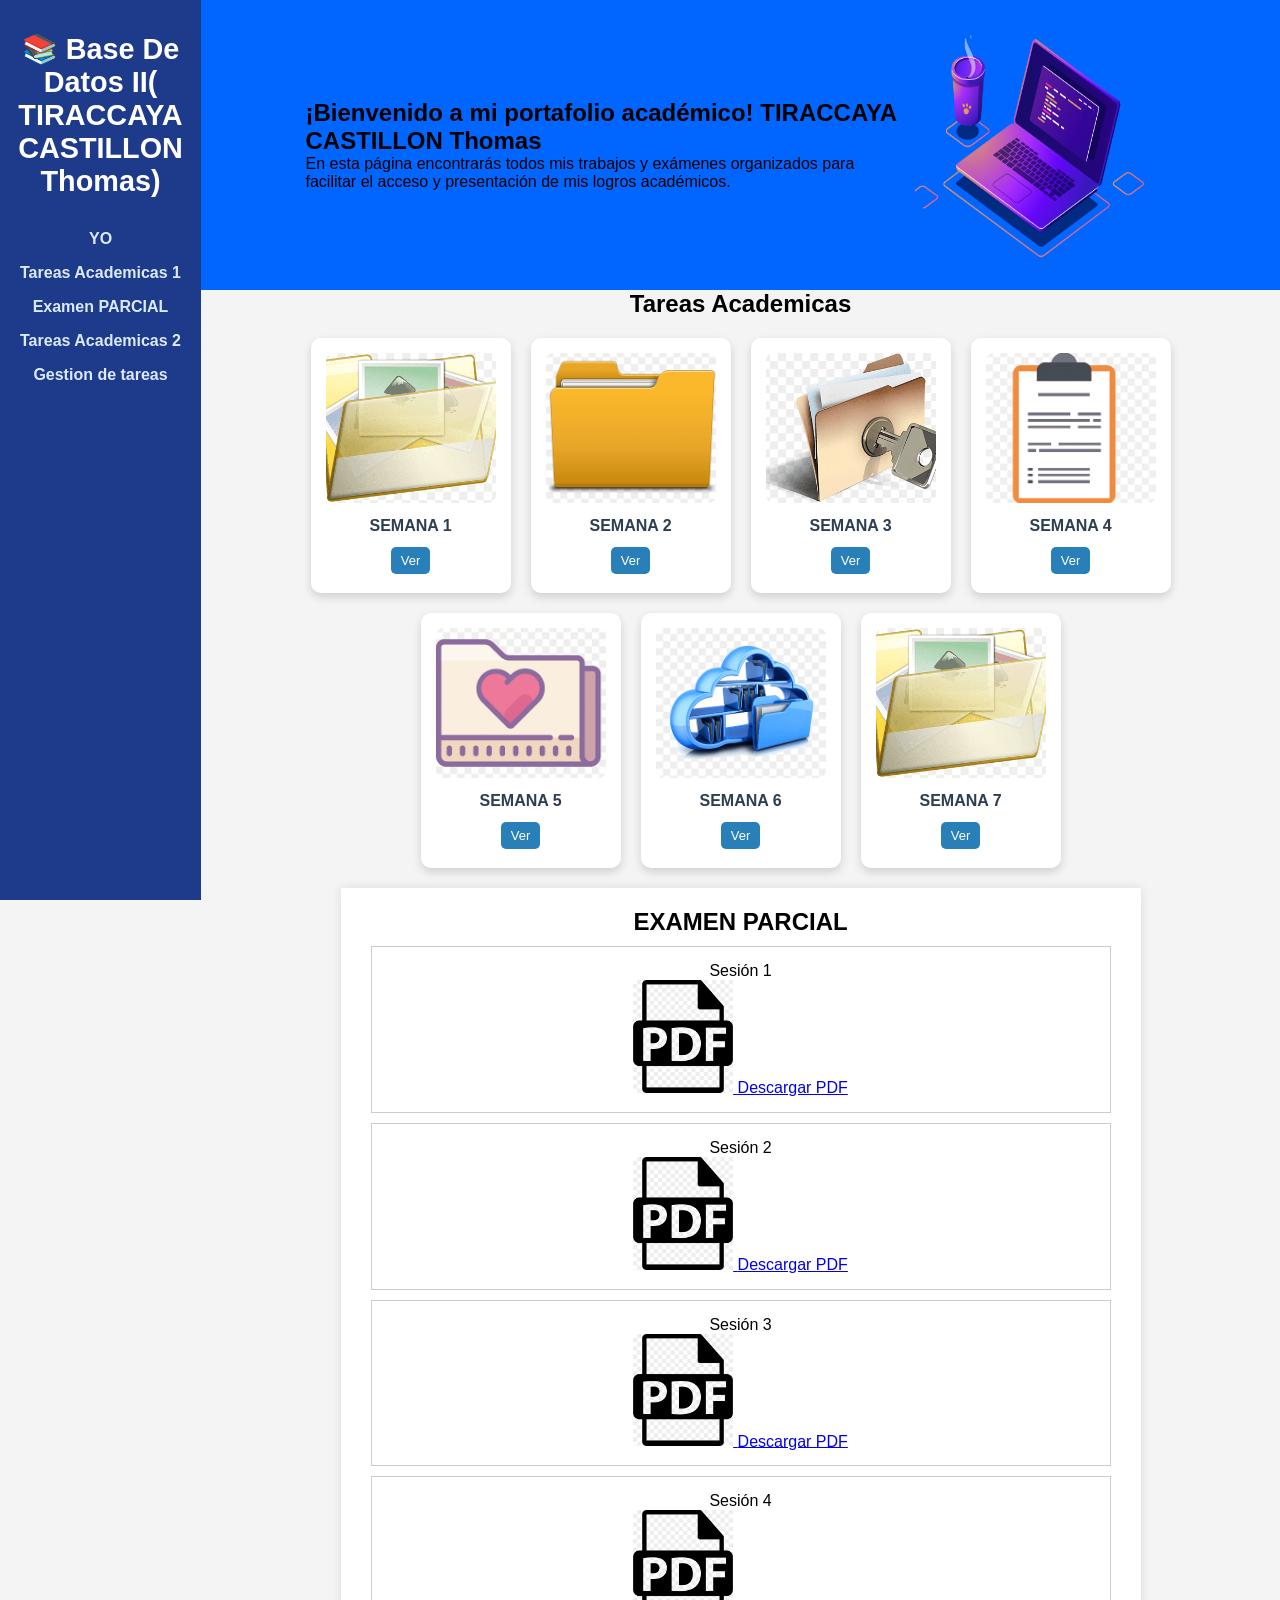
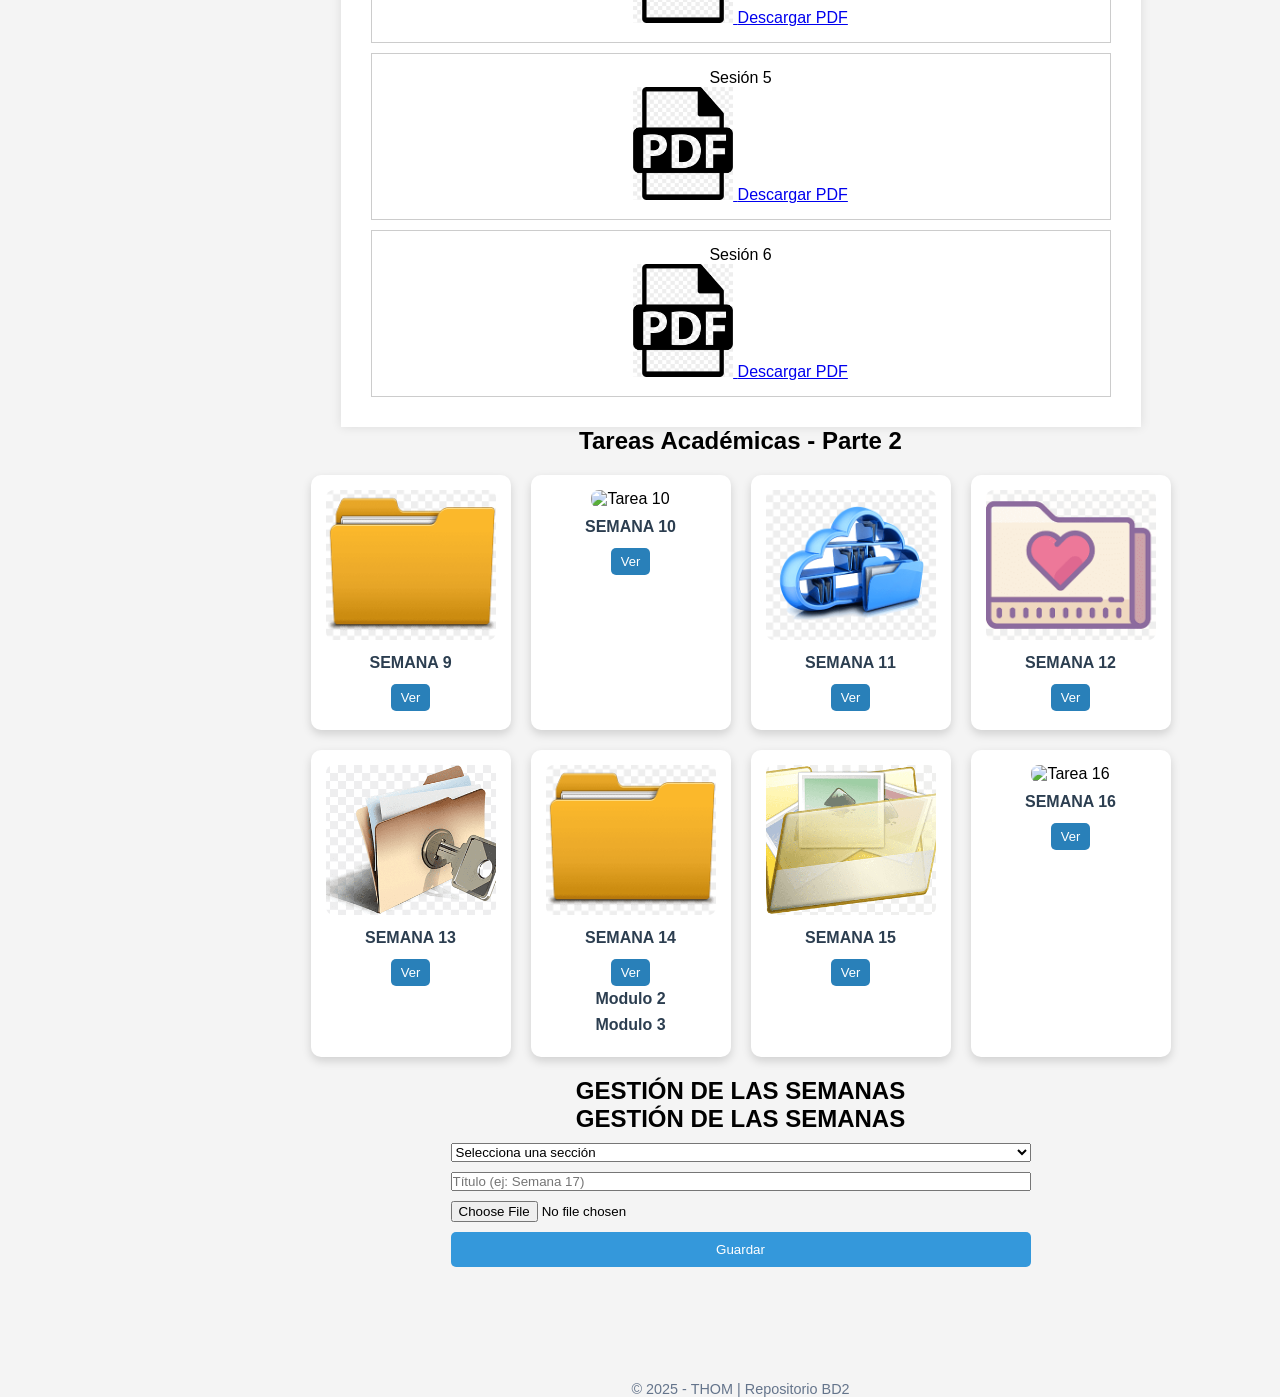
==== commit ad1fd196: "Update index.html" ====
--- a/index.html
+++ b/index.html
@@ -133,18 +133,30 @@
   </section>
     <section id="gestion">
   <h2>GESTIÓN DE LAS SEMANAS</h2>
+  <h2>GESTIÓN DE LAS SEMANAS</h2>
   <div style="max-width: 600px; margin: auto; padding: 10px;">
     <form id="formulario">
       <input type="hidden" id="indice">
+      
+      <!-- Selector de sección -->
+      <select id="seccionDestino" required style="width: 100%; margin-bottom: 10px;">
+        <option value="">Selecciona una sección</option>
+        <option value="tareas">Tareas Académicas 1</option>
+        <option value="examen">Examen PARCIAL</option>
+        <option value="tareas2">Tareas Académicas 2</option>
+        <option value="lista-tareas">Gestión de tareas</option>
+      </select>
+
       <input type="text" id="titulo" placeholder="Título (ej: Semana 17)" required style="width: 100%; margin-bottom: 10px;">
       <input type="file" id="archivo" accept=".pdf,.doc,.docx,.ppt,.pptx,.png,.jpg,.jpeg" required style="width: 100%; margin-bottom: 10px;">
-      <button type="submit" style="width: 100%; background-color: #3498db; color: white; padding: 10px; border: none; border-radius: 5px;">Guardar</button>
+      
+      <button type="submit" style="width: 100%; background-color: #3498db; color: white; padding: 10px; border: none; border-radius: 5px;">
+        Guardar
+      </button>
     </form>
   </div>
 
-  <div class="contenedor-tareas" id="lista-tareas">
-    <!-- Las tareas gestionadas aparecerán aquí -->
-  </div>
+  <div class="contenedor-tareas" id="lista-tareas"></div>
 </section>
 
     <script src="Script.js"></script>
